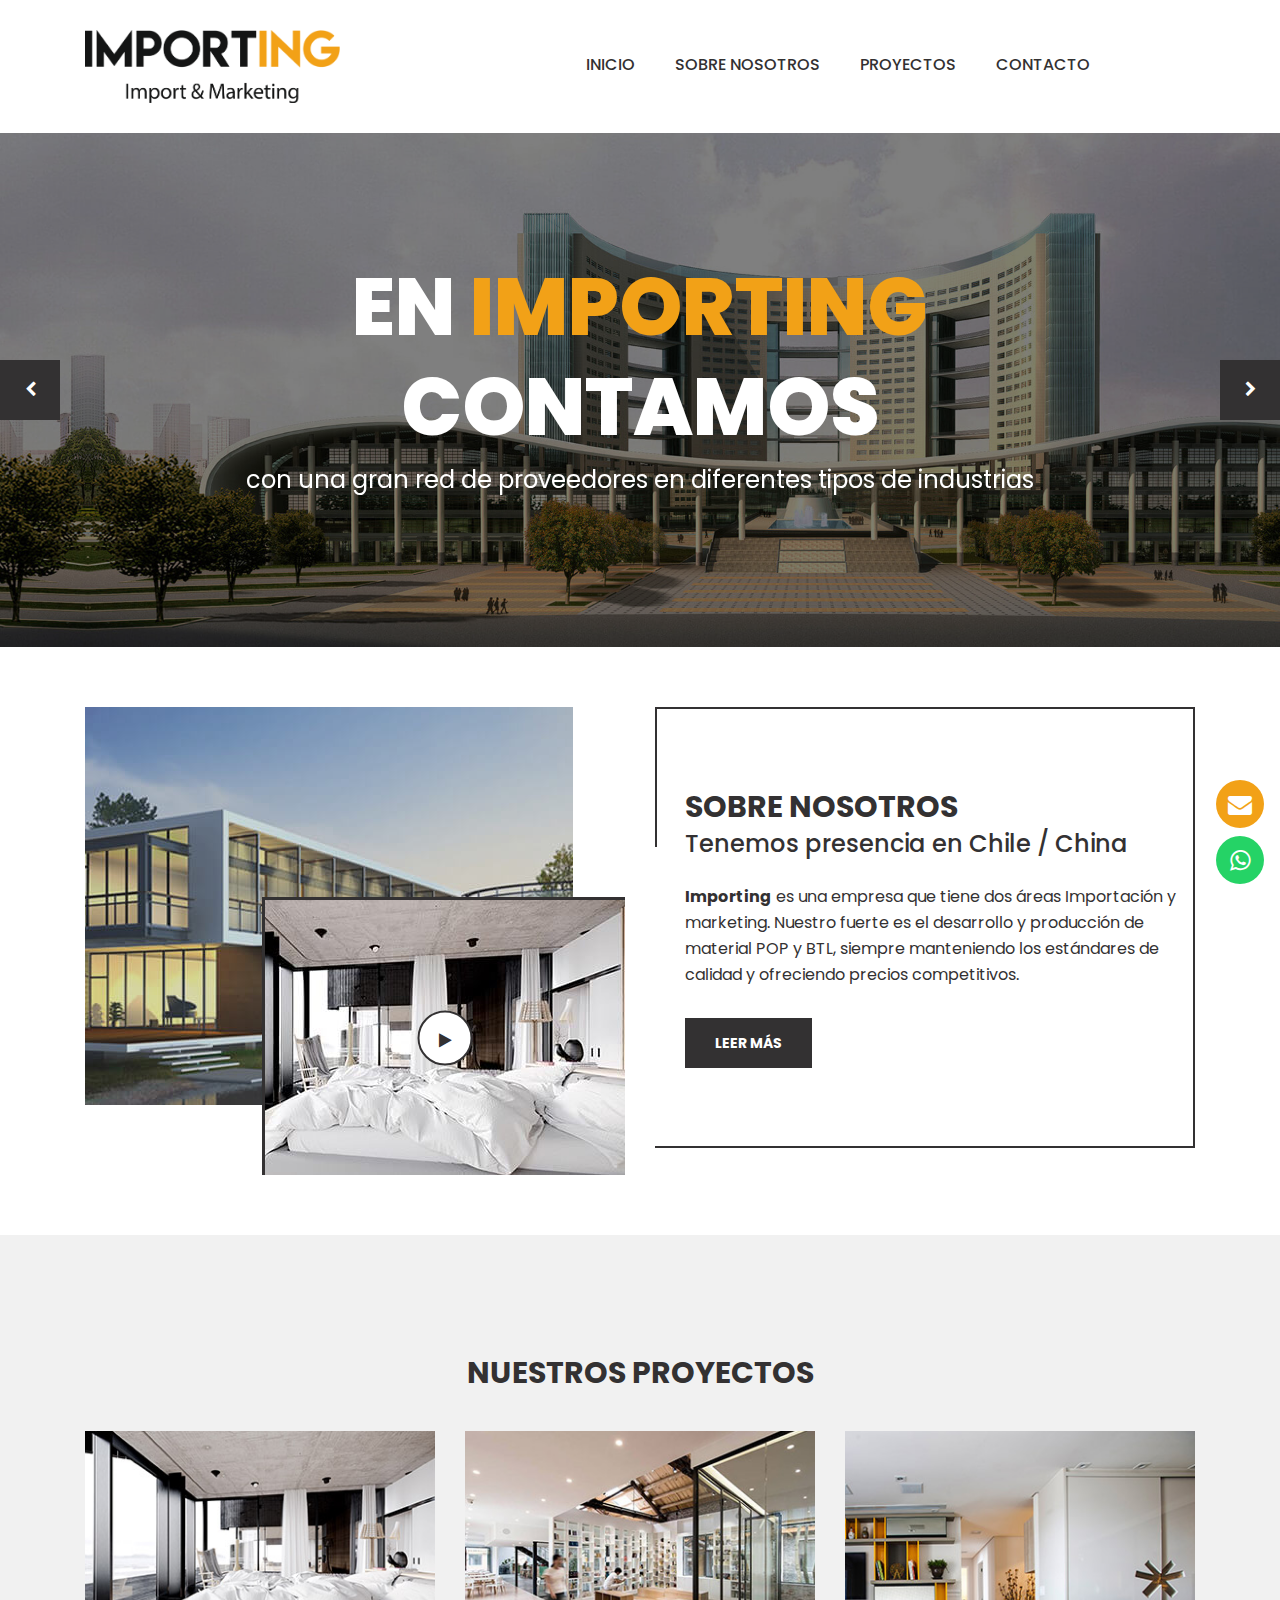
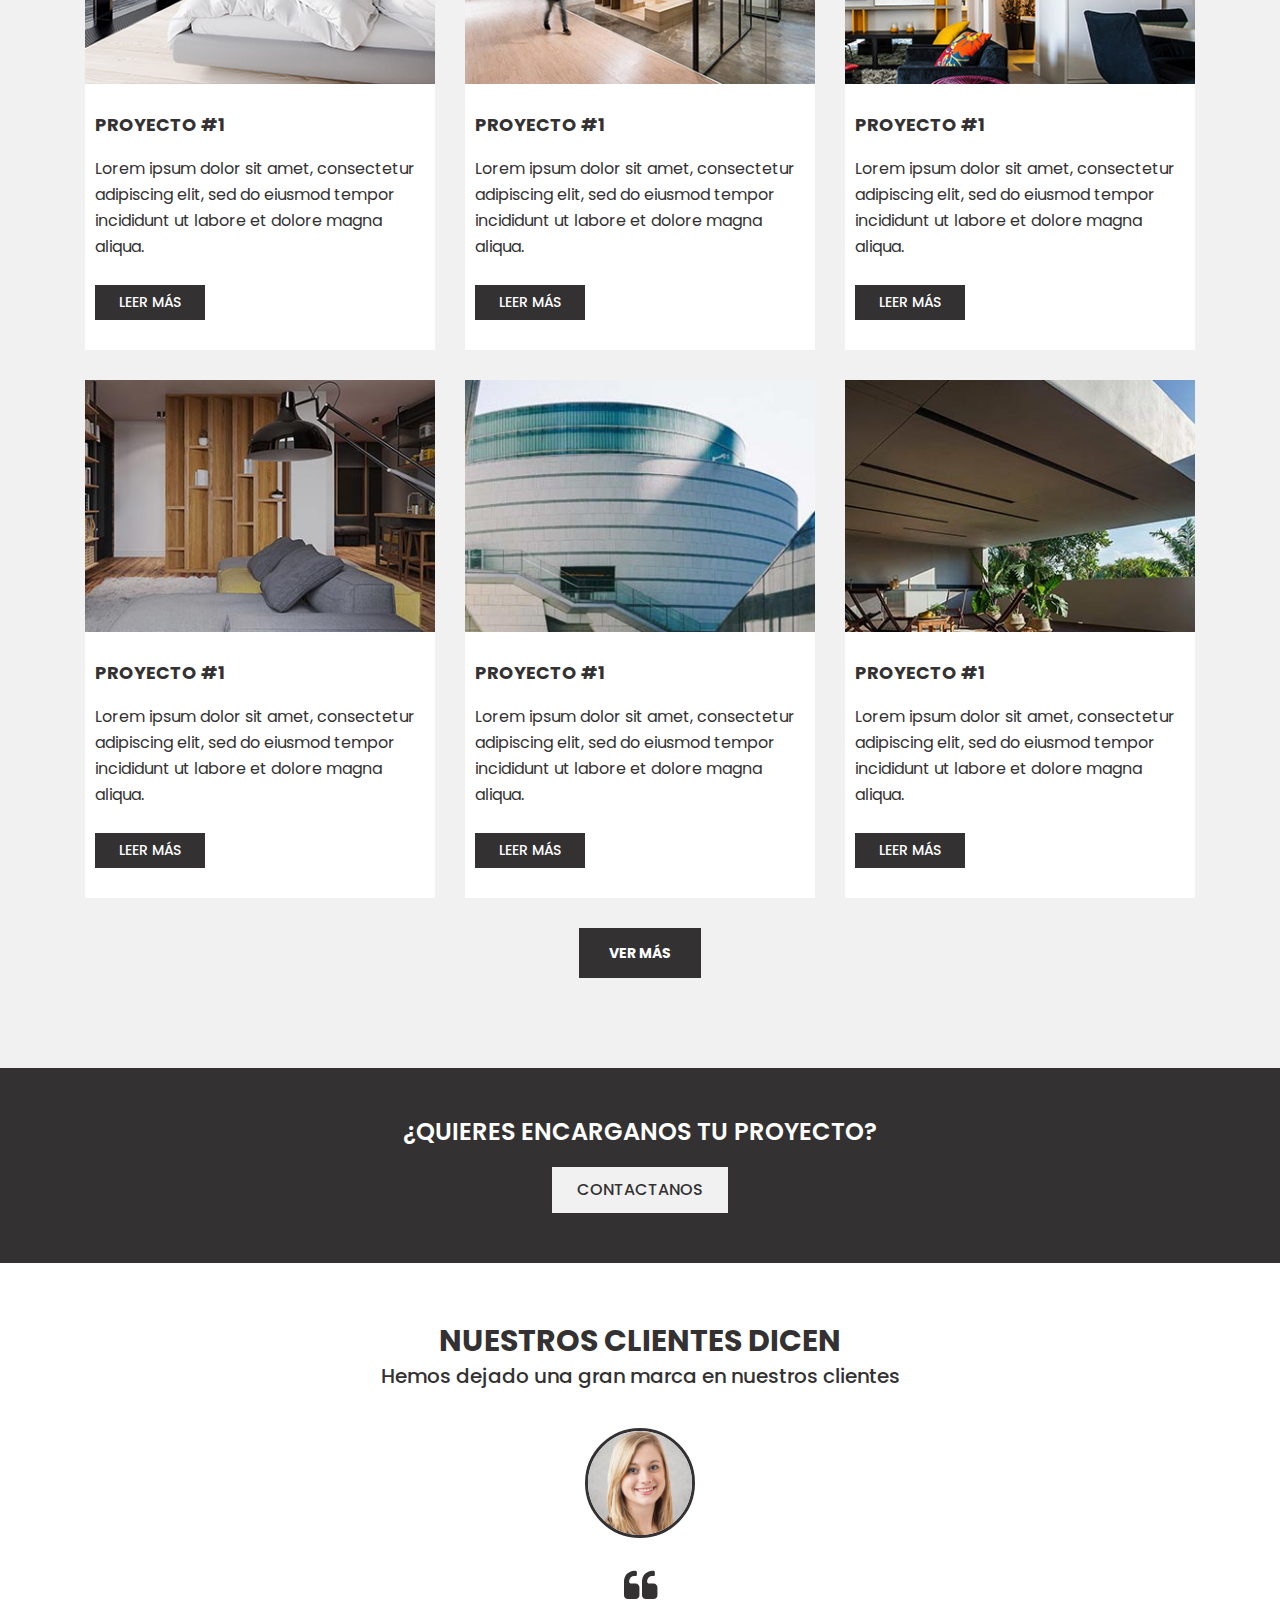
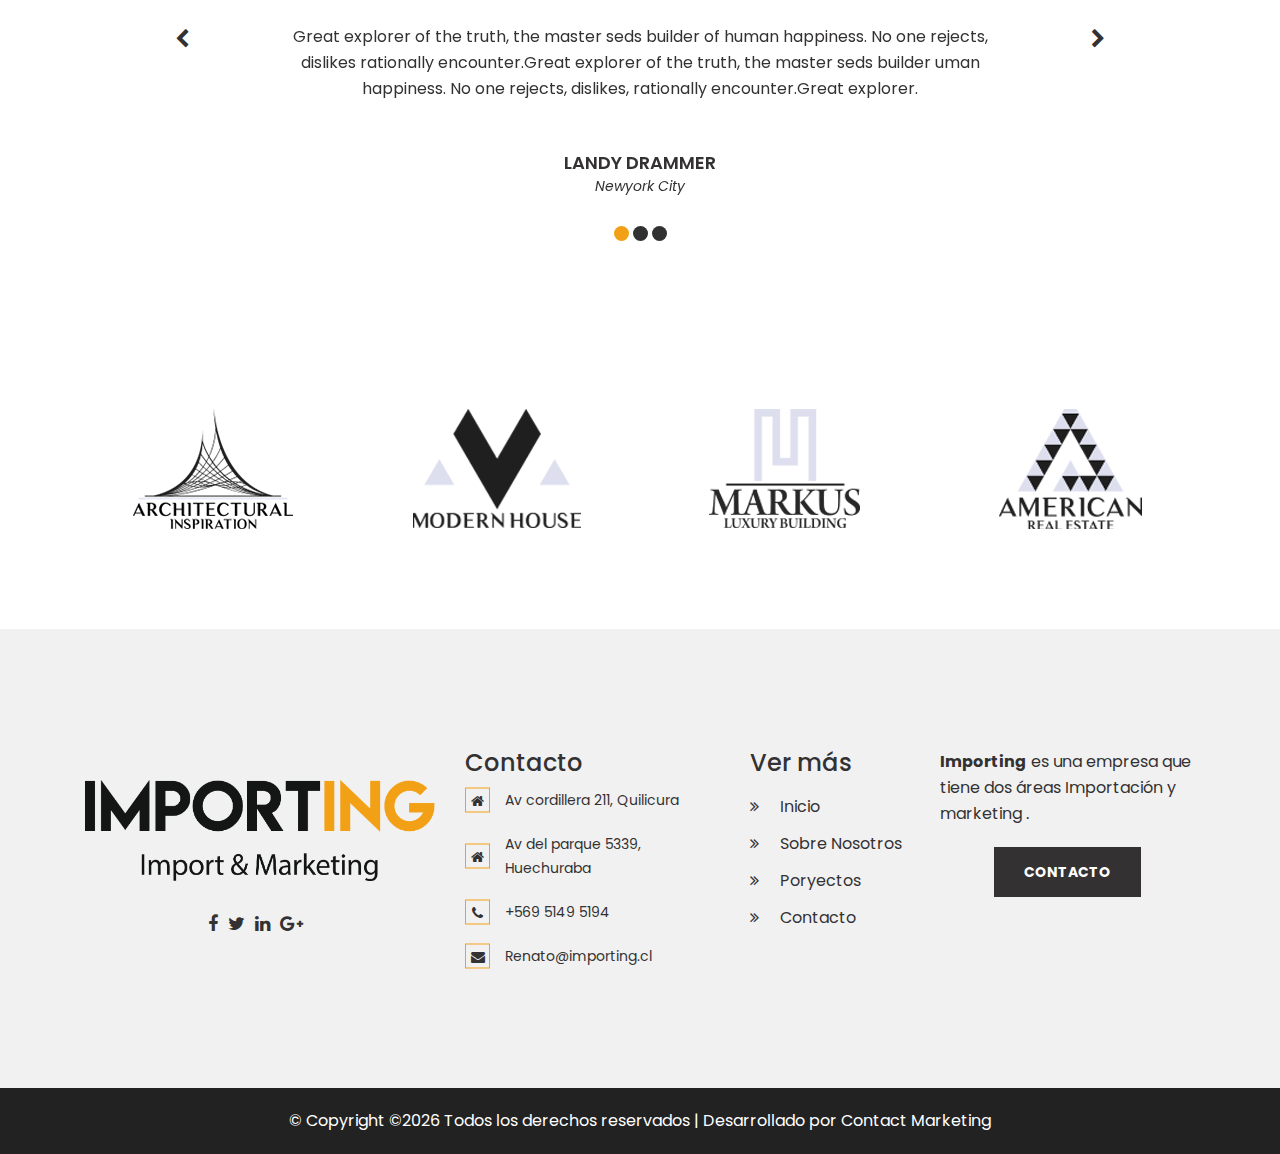
==== index.html @ 42ed7265 "home importing mockup" ====
<!doctype html>
<html class="no-js" lang="">

<head>
    <meta charset="utf-8">
    <meta http-equiv="x-ua-compatible" content="ie=edge">
    <title>Importing - Import & Marketing</title>
    <meta name="description" content="">
    <meta name="viewport" content="width=device-width, initial-scale=1">
    <link rel="shortcut icon" type="image/png" href="assets/images/logo.png">
    <!-- Place favicon.ico in the root directory -->
    <!-- all css here -->
    <!-- bootstrap v3.3.7 css -->
    <link rel="stylesheet" href="assets/css/bootstrap.min.css">
    <!-- animate css -->
    <link rel="stylesheet" href="assets/css/animate.css">
    <!-- owl.carousel.2.0.0-beta.2.4 css -->
    <link rel="stylesheet" href="assets/css/owl.carousel.css">
    <!-- font-awesome v4.6.3 css -->
    <link rel="stylesheet" href="assets/css/font-awesome.min.css">
    <!-- flaticon.css -->
    <link rel="stylesheet" href="assets/css/flaticon.css">
    <!-- magnific-popup.css -->
    <link rel="stylesheet" href="assets/css/magnific-popup.css">
    <!-- slicknav.min.css -->
    <link rel="stylesheet" href="assets/css/slicknav.min.css">
    <!-- slicknav.min.css -->
    <link rel="stylesheet" href="assets/css/slick.css">
    <!-- style css -->
    <link rel="stylesheet" href="assets/css/styles.css">
    <!-- responsive css -->
    <link rel="stylesheet" href="assets/css/responsive.css">
    <!-- modernizr css -->
    <script src="assets/js/vendor/modernizr-2.8.3.min.js"></script>
</head>

<body>
    <!--[if lt IE 8]>
            <p class="browserupgrade">You are using an <strong>outdated</strong> browser. Please <a href="http://browsehappy.com/">upgrade your browser</a> to improve your experience.</p>
        <![endif]-->
    <!-- header-area start -->
    <header class="header-area" id="sticky-header">
        <div class="container">
            <div class="row">
                <div class="col-lg-3 col-md-9 col-sm-8 col-6">
                    <div class="logo">
                        <a href="index.html"><img src="assets/images/logo.png" alt=""></a>
                    </div>
                </div>
                <div class="col-lg-8 d-none d-lg-block">
                    <div class="mainmenu">
                        <ul id="navigation">
                            <li><a href="#">Inicio</a></li>
                            <li><a href="sobre-nosotros.html">Sobre Nosotros</a></li>
                            <li><a href="proyectos.html">Proyectos</a></li>
                            <li><a href="contacto.html">Contacto</a></li>
                        </ul>
                    </div>
                </div>
                <div class="col-lg-1 col-md-2 col-sm-3 col-4">
                    <div class="search-wrapper">
                        <ul>
                            
                        </ul>
                    </div>
                </div>
                <div class="col-md-1 col-sm-1 col-2 d-lg-none d-sm-block">
                    <div class="responsive-menu-wrap floatright"></div>
                </div>
            </div>
        </div>
    </header>
    <!-- header-area end -->
    <!-- slider-area start -->
    <div class="slider-area slider-area2">
        <div class="slider-active2 next-prev-style">
            <div class="slider-items">
                <img src="assets/images/slider/3.jpg" alt="" class="slider">
                <div class="slider-content">
                    <div class="container">
                        <div class="row">
                            <div class="col-lg-10 offset-lg-1 col-12">
                                <div class="slider-text text-center">
                                    <div class="line"></div>
                                    <h2>
                                        <span class="d-block">
                                            En <span class="color">Importing </span>
                                        </span> contamos
                                    </h2>
                                    <p>con una gran red de proveedores en diferentes tipos de industrias </p>
                                </div>
                            </div>
                        </div>
                    </div>
                </div>
            </div>
            
            <div class="slider-items">
                <img src="assets/images/slider/3.jpg" alt="" class="slider">
                <div class="slider-content">
                    <div class="container">
                        <div class="row">
                            <div class="col-lg-10 offset-lg-1 col-12">
                                <div class="slider-text text-center">
                                    <div class="line"></div>
                                    <h2>
                                        <span class="d-block">
                                            
                                            Nos<span class="color"> enfocamos  </span>
                                        </span> en analizar 
                                    </h2>
                                    <p>A nuestro cliente, su competencia, su posicionamiento y la forma en la que comunica </p>
                                </div>
                            </div>
                        </div>
                    </div>
                </div>
            </div>

    
        </div>
    </div>
    <!-- slider-area end -->
    <!-- ablout-area start -->
    <div class="about-area about-area2 ptb-120">
        <div class="container">
            <div class="row">
                <div class="col-lg-6 col-12 d-none d-sm-block">
                    <div class="about-img2">
                        <img src="assets/images/about/2.jpg" alt="">
                        <div class="about-images">
                            <img src="assets/images/about/3.jpg" alt="">
                            <a class="video-popup" href="https://www.youtube.com/watch?v=FjGu7QyfueY"><i class="fa fa-play"></i></a>
                        </div>
                    </div>
                </div>
                <div class="col-lg-6 col-12">
                    <div class="about-wrap">
                        <h2>Sobre Nosotros</h2>
                        <h3>Tenemos presencia en Chile / China</h3>
                        <p> <strong>Importing</strong>  es una empresa que tiene dos áreas Importación y marketing. Nuestro fuerte es el desarrollo y producción de material POP y BTL, siempre manteniendo los estándares de calidad y ofreciendo precios competitivos.</p>
                        <a href="sobre-nosotros.html" class="readmore-btn">Leer Más</a>
                    </div>
                </div>
            </div>
        </div>
    </div>
    <!-- ablout-area end -->
    <!-- service-area start -->
    <div class="service-area bg-1">
        <div class="container">
            <div class="row">
                <div class="col-12">
                    <div class="section-title text-center">
                        <h2>Nuestros Proyectos</h2>
                        <h3></h3>
                    </div>
                </div>
            </div>
            <div class="row" style="    justify-content: center;            ">
                <div class="col-sm-6 col-12 col-lg-4">
                    <div class="service-wrap">
                        <div class="service-img">
                            <img src="assets/images/service/1.jpg" alt="">
                        </div>
                        <div class="service-content">
                            <h4>
                                Proyecto #1
                            </h4>
                            <p>Lorem ipsum dolor sit amet, consectetur adipiscing elit, sed do eiusmod tempor incididunt ut labore et dolore magna aliqua.</p>
                            <a href="single-proyecto.html">Leer Más</a>
                        </div>
                    </div>
                </div>
                <div class="col-sm-6 col-12 col-lg-4">
                    <div class="service-wrap">
                        <div class="service-img">
                            <img src="assets/images/service/2.jpg" alt="">
                        </div>
                        <div class="service-content">
                            <h4>
                                Proyecto #1
                            </h4>
                            <p>Lorem ipsum dolor sit amet, consectetur adipiscing elit, sed do eiusmod tempor incididunt ut labore et dolore magna aliqua.</p>
                            <a href="single-proyecto.html">Leer Más</a>
                        </div>
                    </div>
                </div>
                <div class="col-sm-6 col-12 col-lg-4">
                    <div class="service-wrap">
                        <div class="service-img">
                            <img src="assets/images/service/3.jpg" alt="">
                        </div>
                        <div class="service-content">
                            <h4>
                                Proyecto #1
                            </h4>
                            <p>Lorem ipsum dolor sit amet, consectetur adipiscing elit, sed do eiusmod tempor incididunt ut labore et dolore magna aliqua.</p>
                            <a href="single-proyecto.html">Leer Más</a>
                        </div>
                    </div>
                </div>
                <div class="col-sm-6 col-12 col-lg-4">
                    <div class="service-wrap">
                        <div class="service-img">
                            <img src="assets/images/service/4.jpg" alt="">
                        </div>
                        <div class="service-content">
                            <h4>
                                Proyecto #1
                            </h4>
                            <p>Lorem ipsum dolor sit amet, consectetur adipiscing elit, sed do eiusmod tempor incididunt ut labore et dolore magna aliqua.</p>
                            <a href="single-proyecto.html">Leer Más</a>
                        </div>
                    </div>
                </div>
                <div class="col-sm-6 col-12 col-lg-4">
                    <div class="service-wrap">
                        <div class="service-img">
                            <img src="assets/images/service/5.jpg" alt="">
                        </div>
                        <div class="service-content">
                            <h4>
                                Proyecto #1
                            </h4>
                            <p>Lorem ipsum dolor sit amet, consectetur adipiscing elit, sed do eiusmod tempor incididunt ut labore et dolore magna aliqua.</p>
                            <a href="single-proyecto.html">Leer Más</a>
                        </div>
                    </div>
                </div>
                <div class="col-sm-6 col-12 col-lg-4">
                    <div class="service-wrap">
                        <div class="service-img">
                            <img src="assets/images/service/6.jpg" alt="">
                        </div>
                        <div class="service-content">
                            <h4>
                                Proyecto #1
                            </h4>
                            <p>Lorem ipsum dolor sit amet, consectetur adipiscing elit, sed do eiusmod tempor incididunt ut labore et dolore magna aliqua.</p>
                            <a href="single-proyecto.html">Leer Más</a>
                        </div>
                    </div>
                </div>
                <div style="justify-content: center; display: flex;">
                    <a href="proyectos.html" class="readmore-btn">Ver Más</a>
                </div>

            </div>
        </div>
    </div>
    <!-- service-area end -->
    <!-- quote-area start -->
    <div class="quote-area">
        <div class="container">
            <div class="row">
                <div class="col-12">
                    <div class="quote-wrap text-center">
                        <h2>¿Quieres encarganos tu proyecto?</h2>
                        <a href="contacto.html">Contactanos</a>
                    </div>
                </div>
            </div>
        </div>
    </div>
    <!-- quote-area end -->
    <!-- .project-area start -->

  <!--   <div class="project-area">
        <div class="container">
            <div class="row">
                <div class="col-lg-4 col-12">
                    <div class="section-title">
                        <h2>Latest Projects</h2>
                    </div>
                </div>
                <div class="col-lg-8 col-12">
                    <div class="project-menu text-right">
                        <button class="active" data-filter="*">View All</button>
                        <button data-filter=".cat1">Residential</button>
                        <button data-filter=".cat2">Corporate</button>
                        <button data-filter=".cat3">Restaurent</button>
                        <button data-filter=".cat4">Industrial</button>
                    </div>
                </div>
            </div>
            <div class="row grid">
                <div class="col-lg-3 col-sm-6 col-12 project cat2 cat3">
                    <div class="project-wrap">
                        <img src="assets/images/project/project2/1.jpg" alt="">
                        <div class="project-content">
                            <a href="assets/images/project/project2/1.jpg" class="popup"><i class="fa fa-search"></i></a>
                            <h3>Architecture Building</h3>
                        </div>
                    </div>
                </div>
                <div class="col-lg-3 col-sm-6 col-12 project cat3 cat4">
                    <div class="project-wrap">
                        <img src="assets/images/project/project2/2.jpg" alt="">
                        <div class="project-content">
                            <a href="assets/images/project/project2/2.jpg" class="popup"><i class="fa fa-search"></i></a>
                            <h3>Architecture Building</h3>
                        </div>
                    </div>
                </div>
                <div class="col-lg-3 col-sm-6 col-12 project cat4 cat2">
                    <div class="project-wrap">
                        <img src="assets/images/project/project2/3.jpg" alt="">
                        <div class="project-content">
                            <a href="assets/images/project/project2/3.jpg" class="popup"><i class="fa fa-search"></i></a>
                            <h3>Architecture Building</h3>
                        </div>
                    </div>
                </div>
                <div class="col-lg-3 col-sm-6 col-12 project cat1 cat2 ">
                    <div class="project-wrap">
                        <img src="assets/images/project/project2/5.jpg" alt="">
                        <div class="project-content">
                            <a href="assets/images/project/project2/5.jpg" class="popup"><i class="fa fa-search"></i></a>
                            <h3>Architecture Building</h3>
                        </div>
                    </div>
                </div>
                <div class="col-lg-3 col-sm-6 col-12 project cat3 cat1">
                    <div class="project-wrap">
                        <img src="assets/images/project/project2/4.jpg" alt="">
                        <div class="project-content">
                            <a href="assets/images/project/project2/4.jpg" class="popup"><i class="fa fa-search"></i></a>
                            <h3>Architecture Building</h3>
                        </div>
                    </div>
                </div>
                <div class="col-lg-3 col-sm-6 col-12 project cat2 cat4">
                    <div class="project-wrap">
                        <img src="assets/images/project/project2/6.jpg" alt="">
                        <div class="project-content">
                            <a href="assets/images/project/project2/6.jpg" class="popup"><i class="fa fa-search"></i></a>
                            <h3>Architecture Building</h3>
                        </div>
                    </div>
                </div>
                <div class="col-lg-3 col-sm-6 col-12 project cat2 cat4">
                    <div class="project-wrap">
                        <img src="assets/images/project/project2/7.jpg" alt="">
                        <div class="project-content">
                            <a href="assets/images/project/project2/7.jpg" class="popup"><i class="fa fa-search"></i></a>
                            <h3>Architecture Building</h3>
                        </div>
                    </div>
                </div>
                <div class="col-lg-3 col-sm-6 col-12 project cat2 cat4">
                    <div class="project-wrap">
                        <img src="assets/images/project/project2/8.jpg" alt="">
                        <div class="project-content">
                            <a href="assets/images/project/project2/8.jpg" class="popup"><i class="fa fa-search"></i></a>
                            <h3>Architecture Building</h3>
                        </div>
                    </div>
                </div>
            </div>
        </div>
    </div> -->
   
    <!-- .project-area end -->
    <!-- interior-area start -->

   <!--  <div class="interior-area">
        <div class="interior-img">
            <img src="assets/images/bg/3.jpg" alt="">
        </div>
        <div class="interior">
            <div class="container">
                <div class="row">
                    <div class="col-md-6">
                        <div class="interior-wrap">
                            <span class="flaticon-house"></span>
                            <h2>Interior Design</h2>
                            <p>Mauris vitae purus finibus, efficitur dui tincidunt, suscipit urna. Aliquam non ligula vitae nunc pulvinar vulputate non ac velit. Proin eu sapien urna. Aliquam in lacinia mi, quis consequat ligula. Donec mattis.</p>
                        </div>
                    </div>
                </div>
            </div>
        </div>
    </div> -->
    
    <!-- interior-area end -->
    <!-- testmonial-area start -->
    <div class="testmonial-area testmonial-area2 ptb-120">
        <div class="container">
            <div class="row">
                <div class="col-12">
                    <div class="section-title text-center">
                        <h2>Nuestros Clientes dicen</h2>
                        <h3>Hemos dejado una gran marca en nuestros clientes</h3>
                    </div>
                </div>
            </div>
            <div class="row">
                <div class="col-lg-8 offset-lg-2 col-12">
                    <div class="test-active">
                        <div class="test-wrap2 text-center">
                            <div class="test-img2">
                                <img src="assets/images/test/1.png" alt="">
                            </div>
                            <i class="fa fa-quote-left"></i>
                            <p>Great explorer of the truth, the master seds builder of human happiness. No one rejects, dislikes rationally encounter.Great explorer of the truth, the master seds builder uman happiness. No one rejects, dislikes, rationally encounter.Great explorer.</p>
                            <h4>Landy Drammer</h4>
                            <span>Newyork City</span>
                        </div>
                        <div class="test-wrap2 text-center">
                            <div class="test-img2">
                                <img src="assets/images/test/2.png" alt="">
                            </div>
                            <i class="fa fa-quote-left"></i>
                            <p>Great explorer of the truth, the master seds builder of human happiness. No one rejects, dislikes rationally encounter.Great explorer of the truth, the master seds builder uman happiness. No one rejects, dislikes, rationally encounter.Great explorer.</p>
                            <h4>Alex Andarson</h4>
                            <span>Newyork</span>
                        </div>
                        <div class="test-wrap2 text-center">
                            <div class="test-img2">
                                <img src="assets/images/test/1.png" alt="">
                            </div>
                            <i class="fa fa-quote-left"></i>
                            <p>Great explorer of the truth, the master seds builder of human happiness. No one rejects, dislikes rationally encounter.Great explorer of the truth, the master seds builder uman happiness. No one rejects, dislikes, rationally encounter.Great explorer.</p>
                            <h4>Pol Biz</h4>
                            <span>USA</span>
                        </div>
                    </div>
                </div>
            </div>
        </div>
    </div>
    <!-- testmonial-area end -->
    <!-- blog-area start -->
 
    <!--    <div class="blog-area bg-1">
        <div class="container">
            <div class="row">
                <div class="col-12">
                    <div class="section-title text-center">
                        <h2>latest news</h2>
                        <h3>A wall for our project glory and a place to find more</h3>
                    </div>
                </div>
            </div>
            <div class="row">
                <div class="col-lg-4 col-sm-6 col-12">
                    <div class="blog-wrap2">
                        <img src="assets/images/blog/blog2/1.jpg" alt="">
                        <div class="blog-content2">
                            <span>January 01,2018</span>
                            <h4>
                                Proyecto #1
                            </h4>
                            <p>Since our meetings take place in ownyour home or office, we’ll work with you to help visualize a design solution that aligns</p>
                            <a class="readmore"  href="blog-details.html">Leer Más</a>
                        </div>
                    </div>
                </div>
                <div class="col-lg-4 col-sm-6 col-12">
                    <div class="blog-wrap2">
                        <img src="assets/images/blog/blog2/2.jpg" alt="">
                        <div class="blog-content2">
                            <span>April 05,2018</span>
                            <h4>
                                Proyecto #1
                            </h4>
                            <p>Since our meetings take place in ownyour home or office, we’ll work with you to help visualize a design solution that aligns</p>
                            <a class="readmore"  href="blog-details.html">Leer Más</a>
                        </div>
                    </div>
                </div>
                <div class="col-lg-4 col-sm-6 col-12">
                    <div class="blog-wrap2">
                        <img src="assets/images/blog/blog2/3.jpg" alt="">
                        <div class="blog-content2">
                            <span>March 20,2018</span>
                            <h4>
                                Proyecto #1
                            </h4>
                            <p>Since our meetings take place in ownyour home or office, we’ll work with you to help visualize a design solution that aligns</p>
                            <a class="readmore" href="blog-details.html">Leer Más</a>
                        </div>
                    </div>
                </div>
            </div>
        </div>
    </div> -->
    
    <!-- blog-area end -->
    <!-- .brand-area start -->
    <div class="brand-area brand-area2">
        <div class="container">
            <div class="row">
                <div class="col-sm-3 col-3">
                    <div class="brand-wrap text-center">
                        <img src="assets/images/brand/1.png" alt="">
                    </div>
                </div>
                <div class="col-sm-3 col-3">
                    <div class="brand-wrap text-center">
                        <img src="assets/images/brand/2.png" alt="">
                    </div>
                </div>
                <div class="col-sm-3 col-3">
                    <div class="brand-wrap text-center">
                        <img src="assets/images/brand/3.png" alt="">
                    </div>
                </div>
                <div class="col-sm-3 col-3">
                    <div class="brand-wrap text-center">
                        <img src="assets/images/brand/4.png" alt="">
                    </div>
                </div>
            </div>
        </div>
    </div>
    <!-- .brand-area end -->
    <!-- footer-area start -->
    <footer class="footer-area">
        <div class="btn-whatsapp">
            <a href="https://api.whatsapp.com/send?phone=+56951495194" target="_blank">
              <i class="fa fa-whatsapp" aria-hidden="true"></i>
            </a>
          </div>
          <div class="btn-email">
            <a href="mailto:Renato@importing.cl" target="_blank">
              <i class="fa fa-envelope" aria-hidden="true"></i>
            </a>
          </div>
        <div class="footer-top bg-1">
            <div class="container">
                <div class="row">
                    <div class="col-lg-4 col-sm-6 col-12" style="align-items: center; display: flex;">
                        <div class="footer-widget footer-logo">
                            <img src="assets/images/logo.png" alt="">
                            
                            <ul style="justify-content: center; display: flex;">
                                <li><a href="#"><i class="fa fa-facebook"></i></a></li>
                                <li><a href="#"><i class="fa fa-twitter"></i></a></li>
                                <li><a href="#"><i class="fa fa-linkedin"></i></a></li>
                                <li><a href="#"><i class="fa fa-google-plus"></i></a></li>
                            </ul>
                        </div>
                    </div>
                    <div class="col-lg-3 col-sm-6 col-12">
                        <div class="footer-widget footer-contact">
                            <h4>
                            Contacto
                            
                            </h4>
                            <ul>
                                <li><i class="fa fa-home"></i> Av cordillera 211, Quilicura </li>
                                <li><i class="fa fa-home"></i> Av del parque 5339, Huechuraba </li>

                                <li><i class="fa fa-phone"></i> +569 5149 5194</li>
                                <li><i class="fa fa-envelope"></i> Renato@importing.cl</li>
                            </ul>
                        </div>
                    </div>
                    <div class="col-lg-2 col-sm-6 col-12">
                        <div class="footer-widget footer-menu">
                            <h4>
                                Ver más
                            
                            </h4>
                            <ul>
                                <li><a href="#index.html">Inicio</a></li>
                                <li><a href="sobre-nosotros.html">Sobre Nosotros</a></li>
                                <li><a href="proyectos.html">Poryectos</a></li>
                                <li><a href="contacto.html">Contacto</a></li>
                            </ul>
                        </div>
                    </div>
                    <div class="col-lg-3 col-sm-6 col-12">
                        <div class="footer-widget newsletter">
                           
                            <p> <strong>Importing</strong>  es una empresa que tiene dos áreas Importación y marketing .</p>
                            <div style="justify-content: center; display: flex;">
                                <a href="contacto.html" class="readmore-btn">Contacto</a>
                            </div>
                        </div>
                    </div>
                </div>
            </div>
        </div>
        <div class="footer-bootem copyright">
            <div class="container">
                <div class="row">
                    <div class="col-12">
                        <p class="">&copy; <!-- Link back to Colorlib can't be removed. Template is licensed under CC BY 3.0. -->
                            Copyright &copy;<script>document.write(new Date().getFullYear());</script> Todos los derechos reservados | Desarrollado  por <a href="https://cmakerting.cl" target="_blank">Contact Marketing</a>
                            <!-- Link back to Colorlib can't be removed. Template is licensed under CC BY 3.0. --></p>
                    </div>
                </div>
            </div>
        </div>
    </footer>
    <!-- footer-area start -->
    <!-- jquery latest version -->
    <script src="assets/js/vendor/jquery-2.2.4.min.js"></script>
    <!-- popper.min.js -->
    <script src="assets/js/vendor/popper.min.js"></script>
    <!-- bootstrap js -->
    <script src="assets/js/bootstrap.min.js"></script>
    <!-- owl.carousel.2.0.0-beta.2.4 css -->
    <script src="assets/js/owl.carousel.min.js"></script>
    <!-- slick.min.js -->
    <script src="assets/js/slick.min.js"></script>
    <!-- plugins js -->
    <script src="assets/js/plugins.js"></script>
    <!-- main js -->
    <script src="assets/js/scripts.js"></script>
</body>

</html>
---- assets/css/flaticon.css ----
/*
  	Flaticon icon font: Flaticon
  	Creation date: 23/10/2017 08:34
  	*/

@font-face {
  font-family: "Flaticon";
  src: url("../fonts/Flaticon.eot");
  src: url("../fonts/Flaticon.eot?#iefix") format("embedded-opentype"),
       url("../fonts/Flaticon.woff") format("woff"),
       url("../fonts/Flaticon.ttf") format("truetype"),
       url("../fonts/Flaticon.svg#Flaticon") format("svg");
  font-weight: normal;
  font-style: normal;
}

@media screen and (-webkit-min-device-pixel-ratio:0) {
  @font-face {
    font-family: "Flaticon";
    src: url("./Flaticon.svg#Flaticon") format("svg");
  }
}

[class^="flaticon-"]:before, [class*=" flaticon-"]:before,
[class^="flaticon-"]:after, [class*=" flaticon-"]:after {
	font-family: Flaticon;
	font-size: 20px;
	font-style: normal;
	margin-left: 0px;
}

.flaticon-building-design-of-lines:before { content: "\f100"; }
.flaticon-home-1:before { content: "\f101"; }
.flaticon-house-4:before { content: "\f102"; }
.flaticon-home:before { content: "\f103"; }
.flaticon-insurance:before { content: "\f104"; }
.flaticon-house-3:before { content: "\f105"; }
.flaticon-house-2:before { content: "\f106"; }
.flaticon-house-1:before { content: "\f107"; }
.flaticon-cityscape-1:before { content: "\f108"; }
.flaticon-house:before { content: "\f109"; }
.flaticon-cityscape:before { content: "\f10a"; }
---- assets/css/styles.css ----
/*-----------------------------------------------------------------------------------

    Template Name:
    Template URI:
    Description: This is html5 template
    Author: Kaji Hasibur Rahman
    Author URI:
    Version: 1.0
-----------------------------------------------------------------------------------
    CSS INDEX
    ===================

    1. Theme Default CSS (body, link color, section etc)433
    2. header-area start
    3. slider-area start
    4. spacial-area start
    5. callto-action-area start
    6. about-area start
    7. project-area start
    8. team-area start
    9. testmonial-area start
    10. pricing-area start
    11. footer-area start
    12. home page two style here
    13. fanfact-area start
    14. blog-area start
    15. breadcumb-area start
    16. sidebar-area start
    17. blog-details-area start
    18. contact-area start
    19. 404-area start

-----------------------------------------------------------------------------------*/

/*========================================================================================================
                                        defolt-css here
 ========================================================================================================*/
@import url('https://fonts.googleapis.com/css?family=Poppins:400,400i,500,500i,600,700,800,900');
* {
    margin: 0;
    padding: 0;
    scroll-behavior: smooth;
}
body {
    font-family: 'Poppins', sans-serif;
    line-height: 26px;
    color: #333132;
    font-size: 16px;
}
.floatleft {
    float: left;
}
.floatright {
    float: right;
}
img {
    max-width: 100%;
    height: auto
}
.fix {
    overflow: hidden
}
p {
    margin: 0px;
}
h1,
h2,
h3,
h4,
h5,
h6 {
    margin-bottom: 10px;
    margin-top: 0px;
}
input:focus,
select:focus {
    outline: none;
}
input,
button {
    transition: all .3s;
    -webkit-transition: all .3s;
    -moz-transition: all .3s;
}
a {
    -webkit-transition: all 0.3s ease 0s;
    transition: all 0.3s ease 0s;
    -webkit-transition: all .3s;
    -moz-transition: all .3s;
    text-decoration: none;
    color: #333132;
}
a:hover {
    color: #f2a117;
}
a:active,
a:hover,
a:focus {
    outline: none;
    text-decoration: none;
}
button:focus {
    outline: none;
}
ul {
    list-style: outside none none;
    margin: 0;
    padding: 0;
}
:before,
:after {
    transition: all .3s;
    -webkit-transition: all .3s;
    -moz-transition: all .3s;
}
div {
    transition: all .3s;
    -webkit-transition: all .3s;
    -moz-transition: all .3s;
}
.black-opacity {
    position: relative;
    z-index: 9;
}
.black-opacity:before {
    position: absolute;
    left: 0;
    top: 0;
    width: 100%;
    height: 100%;
    background: #000;
    content: "";
    opacity: .7;
    -ms-filter: "progid:DXImageTransform.Microsoft.Alpha(Opacity=70)";
}
.bg-img-1 {
    background: url(../images/bg/1.jpg) no-repeat center center / cover
}
.bg-img-2 {
    background: url(../images/bg/2.jpg) no-repeat center center / cover
}
.bg-img-3 {
    background: url(../images/bg/3.jpg) no-repeat center center / cover
}
.bg-img-4 {
    background: url(../images/bg/4.jpg) no-repeat center center / cover
}
.bg-img-5 {
    background: url(../images/bg/5.jpg) no-repeat center center / cover
}
.bg-img-6 {
    background: url(../images/bg/6.jpg) no-repeat center center / cover
}
.pt-120 {
    padding-top: 60px;
}
.ptb-120 {
    padding: 60px 0;
}
.mb-40 {
    margin-bottom: 40px;
}
.bg-1 {
    background: #f1f1f1;
}
.bg-fff {
    background: #fff;
}
a#scrollUp {
    position: fixed;
    right: 10px;
    bottom: 20px;
    height: 45px;
    width: 45px;
    background: #222;
    text-align: center;
    line-height: 45px;
    color: #fff;
    font-size: 12px;
    border-radius: 5px;
}
a#scrollUp:hover {
    background: #f2a117;
}

/*--------header-area start---------*/
.logo {
    margin: 30px 0px;
}
.mainmenu {
    padding: 47px 0px;
}
.mainmenu ul,
.search-wrapper ul {
    display: -webkit-box;
    display: -ms-flexbox;
    display: flex;
    -webkit-box-pack: end;
        -ms-flex-pack: end;
            justify-content: flex-end;
}
.mainmenu ul li {
    margin-left: 20px;
    position: relative;
}
.mainmenu ul li:first-child {
    margin-left: 0px;
}
.mainmenu ul li a {
    display: block;
    text-transform: uppercase;
    padding: 5px 10px;
    font-weight: 500;
    color: #333132;
}
.mainmenu ul li.active>a,
.mainmenu ul li:hover>a {
    color: #f2a117;
}
.mainmenu ul li>ul {
    display: block;
    position: absolute;
    left: 0;
    top: 100%;
    width: 200px;
    background: #fff;
    padding: 20px;
    z-index: 999;
    visibility: hidden;
    opacity: 0;
    -ms-filter: "progid:DXImageTransform.Microsoft.Alpha(Opacity=0)";
    transition: all .3s;
    -webkit-transition: all .3s;
    -moz-transition: all .3s;
    box-shadow: 0px 2px 10px rgba(0, 0, 0, .1);
}
.mainmenu ul li:hover>ul {
    visibility: visible;
    opacity: 1;
    -ms-filter: "progid:DXImageTransform.Microsoft.Alpha(Opacity=100)";
}
.mainmenu ul li>ul li {
    margin-left: 0px;
    display: block;
}
.mainmenu ul li>ul li a {
    text-transform: capitalize;
}
.mainmenu ul li>ul li:hover a {
    background: transparent;
    color: #f2a117;
    padding-left: 20px;
}
.search-wrapper ul li {
    position: relative;
}
.search-wrapper ul li a {
    padding: 52px 0px;
    display: block;
}
.search-wrapper ul li>ul {
    position: absolute;
    right: 0;
    top: 120%;
    width: 300px;
    background: #fff;
    padding: 20px 10px;
    visibility: hidden;
    opacity: 0;
    -ms-filter: "progid:DXImageTransform.Microsoft.Alpha(Opacity=0)";
    transition: all .3s;
    -webkit-transition: all .3s;
    -moz-transition: all .3s;
    z-index: 999;
}
.search-wrapper ul li:hover>ul {
    opacity: 1;
    -ms-filter: "progid:DXImageTransform.Microsoft.Alpha(Opacity=100)";
    visibility: visible;
    top: 100%;
}
.search-wrapper ul li>ul li {
    display: block;
    padding: 0px;
}
.search-wrapper ul li>ul li form {
    position: relative;
}
.search-wrapper ul li>ul li input {
    width: 100%;
    height: 45px;
    border: 1px solid #e5e5e5;
    padding: 0px 45px 0px 15px;
}
.search-wrapper ul li>ul li button {
    position: absolute;
    right: 0;
    top: 0;
    width: 45px;
    height: 45px;
    background: #f2a117;
    color: #333132;
    border: none;
    cursor: pointer;
}
.search-wrapper ul li>ul li button:hover {
    background: #222;
    color: #fff;
}
/*--------header-area end---------*/

/*---------------------------- responsiv-area start --------------------------*/
.responsive-menu-wrap {
    position: relative;
}
.responsive-menu-wrap .slicknav_btn {
    background-color: transparent;
    border-radius: 0;
    display: block;
    float: right;
    margin: 0;
    padding: 0px 0px;
    text-decoration: none;
    text-shadow: none;
    vertical-align: middle;
}
.slicknav_menu .slicknav_icon {
    margin: 2px 8px;
}
.responsive-menu-wrap .slicknav_menu .slicknav_menutxt {
    display: none;
}
.responsive-menu-wrap .slicknav_menu {
    background: transparent none repeat scroll 0 0;
    font-size: 15px;
    padding: 57px 0;
    position: absolute;
    right: 0px;
    top: 0;
}
.responsive-menu-wrap .slicknav_menu .slicknav_icon-bar {
    border-radius: 0;
    box-shadow: none;
    -webkit-box-shadow: none;
    -moz-box-shadow: none;
    display: block;
    height: 2px;
    width: 25px;
    background: #333132;
}
.responsive-menu-wrap .slicknav_nav {
    background: #333132 none repeat scroll 0 0;
    border-radius: 0px;
    clear: both;
    color: #fff;
    font-size: 15px;
    margin: 0;
    padding: 5px 0;
    position: relative;
    top: 57px;
    width: 690px;
    z-index: 99;
    right: 0px;
    z-index: 999;
    position: relative;
}
.slicknav_nav a {
    color: #f1f1f1;
    text-decoration: none;
    text-transform: capitalize;
}
.slicknav_nav a i {
    display: none
}
.slicknav_nav a:hover {
    background: transparent none repeat scroll 0 0;
    border-radius: 0;
    text-shadow: 0px 3px 5px rgba(0, 0, 0, .5);
    color: #fff;
}
.responsive-menu-wrap .slicknav_nav .slicknav_row:hover {
    background: transparent;
}
.responsive-menu-wrap .slicknav_nav .slicknav_arrow {
    font-size: 10px;
    margin: 5px;
}
.sticky-menu {
    width: 100%;
    left: 0;
    top: 0px;
    position: fixed;
    z-index: 999;
    background: #fff;
    box-shadow: 0px 1px 2px rgba(0, 0, 0, .1);
    -webkit-transition: all 0.5s ease 0s;
    transition: all 0.5s ease 0s;
}
.sticky-menu .logo {
    margin: 15px 0px;
}
.sticky-menu .mainmenu {
    padding: 32px 0px;
}
.sticky-menu .search-wrapper ul li a {
    padding: 37px 0px;
}
.sticky-menu .responsive-menu-wrap .slicknav_menu {
    padding: 42px 0px;
}
.sticky-menu .responsive-menu-wrap .slicknav_nav {
    top: 42px;
}
/*-------- responsiv-area end ------------*/

/*--------slider-area start---------*/
.slider-items {
    position: relative;
}
.slider-items img {
    visibility: hidden;
}
.slider-items:before {
    position: absolute;
    left: 0;
    top: 0;
    width: 100%;
    height: 100%;
    background: #000;
    content: "";
    opacity: .5;
    -ms-filter: "progid:DXImageTransform.Microsoft.Alpha(Opacity=50)";
}
.slider-content {
    position: absolute;
    left: 0;
    top: 0;
    width: 100%;
    height: 100%;
    z-index: 9;
    display: -webkit-box;
    display: -ms-flexbox;
    display: flex;
    -webkit-box-orient: vertical;
    -webkit-box-direction: normal;
        -ms-flex-direction: column;
            flex-direction: column;
    -webkit-box-pack: center;
        -ms-flex-pack: center;
            justify-content: center;
}
.slider-content h2 {
    text-transform: uppercase;
    font-size: 80px;
    line-height: 100px;
    color: #fff;
    font-weight: 800;
}
.slider-content h2 span.color,
.slider-content p span {
    color: #f2a117;
}
.slider-content p {
    color: #fff;
    font-size: 24px;
    margin-bottom: 30px;
}
.slider-content a {
    font-size: 16px;
    color: #f2a117;
    font-weight: 500;
}
.slider-text {
    position: relative;
    padding-left: 50px;
}
.line {
    position: absolute;
    width: 610px;
    height: 410px;
    left: 0;
    top: -40px;
    z-index: -9;
}
.line:before,
.line:after,
.blog-wrap2:before,
.blog-wrap2:after {
    position: absolute;
    left: 0;
    top: 0;
    width: 0;
    height: 0;
    background: transparent;
    border: 2px solid transparent;
    content: "";
    z-index: -9;
}
.next-prev-style .owl-item.active .line:before,
.blog-wrap2:hover:before {
    -webkit-animation: animate 1s linear forwards;
            animation: animate 1s linear forwards;
}
@-webkit-keyframes animate {
    0% {
        width: 0;
        height: 0;
        border-top-color: #f2a117;
        border-right-color: transparent;
        border-bottom-color: transparent;
        border-left-color: transparent;
    }
    50% {
        width: 100%;
        height: 0;
        border-top-color: #f2a117;
        border-right-color: #f2a117;
        border-bottom-color: transparent;
        border-left-color: translate;
    }
    100% {
        width: 100%;
        height: 90%;
        border-top-color: #f2a117;
        border-right-color: #f2a117;
        border-bottom-color: transparent;
        border-left-color: translate;
    }
}
@keyframes animate {
    0% {
        width: 0;
        height: 0;
        border-top-color: #f2a117;
        border-right-color: transparent;
        border-bottom-color: transparent;
        border-left-color: transparent;
    }
    50% {
        width: 100%;
        height: 0;
        border-top-color: #f2a117;
        border-right-color: #f2a117;
        border-bottom-color: transparent;
        border-left-color: translate;
    }
    100% {
        width: 100%;
        height: 90%;
        border-top-color: #f2a117;
        border-right-color: #f2a117;
        border-bottom-color: transparent;
        border-left-color: translate;
    }
}
.next-prev-style .owl-item.active .line:after,
.blog-wrap2:hover:after {
    -webkit-animation: animate2 1s linear forwards;
            animation: animate2 1s linear forwards;
    -webkit-animation-delay: 1s;
            animation-delay: 1s;
}
@-webkit-keyframes animate2 {
    0% {
        width: 0;
        height: 0;
        border-top-color: translate;
        border-right-color: translate;
        border-bottom-color: translate;
        border-left-color: #f2a117;
    }
    50% {
        width: 0;
        height: 90%;
        border-top-color: translate;
        border-right-color: translate;
        border-bottom-color: #f2a117;
        border-left-color: #f2a117;
    }
    100% {
        width: 100%;
        height: 90%;
        border-top-color: translate;
        border-right-color: translate;
        border-bottom-color: #f2a117;
        border-left-color: #f2a117;
    }
}
@keyframes animate2 {
    0% {
        width: 0;
        height: 0;
        border-top-color: translate;
        border-right-color: translate;
        border-bottom-color: translate;
        border-left-color: #f2a117;
    }
    50% {
        width: 0;
        height: 90%;
        border-top-color: translate;
        border-right-color: translate;
        border-bottom-color: #f2a117;
        border-left-color: #f2a117;
    }
    100% {
        width: 100%;
        height: 90%;
        border-top-color: translate;
        border-right-color: translate;
        border-bottom-color: #f2a117;
        border-left-color: #f2a117;
    }
}
.next-prev-style .owl-nav div {
    position: absolute;
    left: 0;
    top: 50%;
    height: 60px;
    width: 60px;
    line-height: 60px;
    text-align: center;
    background: #333132;
    transform: translateY(-50%);
    -webkit-transform: translateY(-50%);
    -moz-transform: translateY(-50%);
    color: white;

}
.next-prev-style .owl-nav div:hover {
    background: #f2a117;
}
.next-prev-style .owl-nav div.owl-next {
    left: auto;
    right: 0;
}
/*--------slider-area end---------*/

/*--------about-area start---------*/
.about-wrap {
    position: relative;
    padding: 60px 0px 60px 30px;
    border-top: 2px solid #333132;
    border-left: 2px solid #333132;
}
.about-wrap:before {
    position: absolute;
    left: 0;
    bottom: 0;
    width: 100%;
    height: 2px;
    content: "";
    background: #333132;
}
.about-wrap:after {
    position: absolute;
    right: -100px;
    top: -2px;
    width: 100px;
    height: 60px;
    border-top: 2px solid #333132;
    border-right: 2px solid #333132;
    content: "";
}
.about-wrap h2 {
    font-size: 30px;
    font-weight: 700;
    text-transform: uppercase;
    margin-bottom: 5px;
}
.about-wrap h3 {
    font-weight: 500;
    font-size: 24px;
    margin-bottom: 25px;
}
.about-wrap p {
    margin-bottom: 30px;
}
.about-content {
    background: #fff;
    box-shadow: 0px 2px 10px rgba(0, 0, 0, .2);
    padding: 30px 0px;
    text-align: center;
}
.about-content h4 {
    font-size: 24px;
    font-weight: 400;
    margin-bottom: 5px;
}
.about-content p {
    font-size: 13px;
    margin-bottom: 0px;
    line-height: 20px;
}
.about-img {
    position: relative;
    margin-top: 100px;
}
.about-img:before {
    position: absolute;
    left: -15px;
    bottom: -15px;
    height: 95%;
    width: 98%;
    background: #333132;
    content: "";
    z-index: -9;
}
/*--------about-area end---------*/

/*--------servic-area start---------*/
.section-title {
    margin-bottom: 40px;
}
.section-title h2 {
    font-size: 30px;
    font-weight: 700;
    text-transform: uppercase;
    margin-bottom: 5px;
}
.section-title h3 {
    font-weight: 500;
    font-size: 20px;
    margin-bottom: 0px;
}
.spacial-img {
    position: relative;
}
.spacial-wrap {
    padding: 60px 0px 30px;
}
.spacial-item {
    box-shadow: 0px 2px 10px rgba(0, 0, 0, .2);
    text-align: center;
    padding: 49px 0px;
    margin-bottom: 30px;
}
.spacial-item:hover {
    background: #f2a117;
}
.spacial-item span {
    display: block;
    margin-bottom: 10px;
}
.spacial-item span:before {
    font-size: 35px;
}
.spacial-item h4 {
    text-transform: uppercase;
    font-size: 16px;
    font-weight: 400;
    margin-bottom: 0px;
}
/*--------servic-area end---------*/

/*--------project-area start---------*/
.project-area {
    padding: 120px 0px 90px;
}
.project-menu button {
    border: 1px solid #f2a117;
    padding: 7px 20px;
    background: transparent;
    text-transform: uppercase;
    font-size: 14px;
    cursor: pointer;
}
.project-menu button.active {
    background: #f2a117;
}
.project-wrap {
    position: relative;
    margin-bottom: 30px;
}
.project-wrap img {
    width: 100%;
}
.project-wrap:before {
    position: absolute;
    left: 0;
    top: 0;
    width: 100%;
    height: 100%;
    background: #f2a117;
    opacity: .55;
    -ms-filter: "progid:DXImageTransform.Microsoft.Alpha(Opacity=55)";
    content: "";
    transition: all .3s;
    -webkit-transition: all .3s;
    -moz-transition: all .3s;
    -webkit-transform: scaleY(0);
    transform: scaleY(0);
    -webkit-transform-origin: 0 0;
    transform-origin: 0 0;
    -webkit-transition-property: transform;
    -webkit-transition-property: -webkit-transform;
    transition-property: -webkit-transform;
    transition-property: transform;
    transition-property: transform, -webkit-transform;
    -webkit-transition-duration: 0.5s;
    transition-duration: 0.5s;
    -webkit-transition-timing-function: ease-out;
    transition-timing-function: ease-out;
}
.project-wrap:hover:before {
    -webkit-transform: scaleY(1);
    transform: scaleY(1);
    -webkit-transition-timing-function: cubic-bezier(0.52, 1.64, 0.37, 0.66);
    transition-timing-function: cubic-bezier(0.52, 1.64, 0.37, 0.66);
}
.project-content {
    position: absolute;
    left: 0;
    top: 0;
    width: 100%;
    height: 100%;
    display: -webkit-box;
    display: -ms-flexbox;
    display: flex;
    visibility: hidden;
    -webkit-box-orient: vertical;
    -webkit-box-direction: normal;
        -ms-flex-direction: column;
            flex-direction: column;
    -webkit-box-pack: center;
        -ms-flex-pack: center;
            justify-content: center;
    text-align: center;
    transition: all .3s;
    -webkit-transition: all .3s;
    -moz-transition: all .3s;
    -webkit-transform: scaleY(0);
    transform: scaleY(0);
    -webkit-transform-origin: bottom;
    transform-origin: bottom;
    -webkit-transition-property: transform;
    -webkit-transition-property: -webkit-transform;
    transition-property: -webkit-transform;
    transition-property: transform;
    transition-property: transform, -webkit-transform;
    -webkit-transition-duration: 0.5s;
    transition-duration: 0.5s;
    -webkit-transition-timing-function: ease-out;
    transition-timing-function: ease-out;
}
.project-wrap:hover .project-content {
    -webkit-transform: scaleY(1);
    transform: scaleY(1);
    visibility: visible;
    -webkit-transition-timing-function: cubic-bezier(0.52, 1.64, 0.37, 0.66);
    transition-timing-function: cubic-bezier(0.52, 1.64, 0.37, 0.66);
}
.project-content a {
    font-size: 30px;
    display: inline-block;
    margin-bottom: 15px;
}
.project-content a:hover {
    color: #fff;
}
.project-content h3 {
    font-size: 18px;
    text-transform: capitalize;
    margin-bottom: 0px;
}
/*--------project-area end---------*/

/*--------service-area start---------*/
.service-area {
    padding: 120px 0px 90px;
}
.service-wrap {
    margin-bottom: 30px;
}
.service-img {
    position: relative;
    overflow: hidden;
}
.service-img img {
    width: 100%;
    -webkit-transform: scale(1);
    transform: scale(1);
    -webkit-transition: all .3s;
    transition: all .3s;
}
.service-wrap:hover .service-img img {
    -webkit-transform: scale(1.1);
    transform: scale(1.1);
}
.service-img:before {
    position: absolute;
    left: 0;
    top: 0;
    width: 100%;
    height: 100%;
    background: rgba(0, 0, 0, .5);
    content: "";
    border: 25px solid rgba(0, 0, 0, .2);
    opacity: 0;
    -ms-filter: "progid:DXImageTransform.Microsoft.Alpha(Opacity=0)";
    z-index: 9;
}
.service-wrap:hover .service-img:before {
    opacity: 1;
    -ms-filter: "progid:DXImageTransform.Microsoft.Alpha(Opacity=100)";
}
.service-content {
    padding: 30px 10px;
    background: #fff;
}
.service-content h4 {
    margin-bottom: 20px;
    text-transform: uppercase;
    font-weight: 700;
    font-size: 18px;
}
.service-content p {
    margin-bottom: 25px;
}
.service-content a {
    height: 35px;
    width: 110px;
    font-size: 14px;
    text-transform: uppercase;
    font-weight: 500;
    text-align: center;
    display: inline-block;
    background: #333132;
    line-height: 35px;
    color: #fff;

}
.service-content a:hover {
    background: #f2a117;
    color: #333132;

}
/*--------service-area end---------*/

/*--------fanfact-area start---------*/
.fanfact-area {
    padding: 80px 0px;
}
.funfact-wrap {
    text-align: center;
}
.funfact-wrap h2 {
    color: #f2a117;
    font-size: 72px;
    margin: 0px auto 20px;
    line-height: 51px;
    font-weight: 300;
    width: 100px;
}
.funfact-wrap p {
    text-transform: uppercase;
    font-size: 30px;
    color: #fff;
}
/*--------fanfact-area end---------*/

/*--------team-area start---------*/
.team-area {
    padding: 120px 0px 90px;
}
.team-wrap {
    margin-bottom: 30px;
    position: relative;
    overflow: hidden;
    z-index: 9;
}
.team-wrap:before {
    position: absolute;
    left: 0;
    top: 0;
    width: 100%;
    height: 100%;
    background: #f2a117;
    content: "";
    opacity: 0;
    -ms-filter: "progid:DXImageTransform.Microsoft.Alpha(Opacity=0)";
}
.team-wrap:hover:before {
    opacity: .75;
    -ms-filter: "progid:DXImageTransform.Microsoft.Alpha(Opacity=75)";
}
.team-content {
    position: absolute;
    left: 0;
    bottom: -108px;
    width: 100%;
    background: #fff;
    padding: 20px 0px 50px;
    text-align: center;
}
.team-wrap:hover .team-content {
    bottom: 0px;
    background: transparent;
}
.team-content h4 {
    font-weight: 700;
    font-size: 24px;
    text-transform: uppercase;
    margin-bottom: 0px;
}
.team-content p {
    margin-bottom: 20px;
}
.team-content ul li {
    display: inline-block;
    margin: 0px 2px;
}
.team-content ul li a {
    display: block;
    height: 35px;
    width: 35px;
    background: #fff;
    text-align: center;
    line-height: 35px;
    border-radius: 50%;
    font-size: 16px;
}
.team-content ul li:hover a {
    background: #323131;
    color: #fff;
}
/*--------team-area end---------*/

/*--------testmonial-area start---------*/
.section-title2 h2,
.section-title2 h3 {
    color: #fff;
}
.test-wrap {
    padding: 60px 0px 0px;
    outline: none;
}
.test-wrap i {
    color: #f2a117;
    font-size: 36px;
    margin-bottom: 25px;
    margin-left: 1px;
}
.test-wrap p {
    color: #fff;
    margin-bottom: 35px;
}
.test-wrap h4 {
    font-size: 18px;
    font-weight: 500;
    margin-bottom: 0px;
    color: #fff;
}
.test-wrap span {
    display: block;
    font-size: 14px;
    color: #f2a117;
}
.test-img-active {
    padding: 60px 30px 0px 0px;
    position: relative;
    z-index: 9;
}
.test-img-active:before {
    position: absolute;
    right: 0;
    top: 0;
    width: 85%;
    height: 95%;
    border: 3px solid #f2a117;
    content: "";
    z-index: -9;
}
.test-img {
    position: relative;
    padding-left: 30px;
    outline: none;
}
.test-img img {
    width: 100%;
}
.test-img ul {
    position: absolute;
    left: 30px;
    bottom: 0;
    width: 100%;
    padding: 15px 0;
    text-align: center;
    background: rgba(0, 0, 0, .7);
}
.test-img ul li {
    display: inline-block;
    font-size: 18px;
    font-weight: 500;
    color: #fff;
}
.test-img ul li i {
    font-size: 14px;
    color: #fcb837;
}
.test-images {
    height: 110px;
    width: 110px;
    border-radius: 50%;
    border: 3px solid #f2a117;
    left: 0px;
    bottom: 80px;
    position: absolute;
    overflow: hidden;
}
ul.slick-dots {
    position: absolute;
    bottom: -50px;
}
.slick-dots li {
    display: inline-block;
    margin-right: 5px;
}
.slick-dots li button {
    height: 15px;
    width: 15px;
    font-size: 0px;
    border-radius: 50%;
    background: #bcb8b8;
    cursor: pointer;
    border: none;
}
.slick-dots li.slick-active button {
    background: #f2a117;
}
/*--------testmonial-area end---------*/

/*--------blog-area start---------*/
.blog-area {
    padding: 120px 0px 90px;
}
.blog-wrap {
    margin-bottom: 30px;
}
.blog-img {
    position: relative;
    margin-bottom: 20px;
    overflow: hidden;
}
.blog-img img {
    width: 100%;
    transform: scale(1.1);
    -webkit-transform: scale(1.1);
    -moz-transform: scale(1.1);
    transition: all .3s;
    -webkit-transition: all .3s;
    -moz-transition: all .3s;
}
.blog-wrap:hover .blog-img img {
    transform: scale(1);
    -webkit-transform: scale(1);
    -moz-transform: scale(1);
}
.blog-img:before {
    position: absolute;
    left: 0;
    top: 0;
    width: 100%;
    height: 100%;
    background: rgba(0, 0, 0, .5);
    border: 30px solid rgba(0, 0, 0, .3);
    content: "";
    z-index: 9;
    opacity: 0;
    -ms-filter: "progid:DXImageTransform.Microsoft.Alpha(Opacity=0)";
}
.blog-wrap:hover .blog-img:before {
    opacity: 1;
    -ms-filter: "progid:DXImageTransform.Microsoft.Alpha(Opacity=100)";
}
.blog-content ul li {
    display: inline-block;
    font-size: 12px;
    text-transform: uppercase;
}
.blog-content h4 {
    text-transform: uppercase;
    line-height: 28px;
    font-size: 18px;
    font-weight: 700;
    border-bottom: 1px solid #f2a117;
    padding-bottom: 10px;
    margin: 10px 0px 20px;
}
.blog-content p {
    color: #333132;
}
/*--------blog-area end---------*/

/*--------brand-area start---------*/
.brand-area {
    padding: 100px 0px;
}
/*--------brand-area end---------*/
#googleMap {
    width: 100%;
    height: 450px;
    background: #f2a117;
}
/*--------footer-area start---------*/
.footer-top {
    padding: 120px 0px 90px;
}
.footer-widget {
    margin-bottom: 30px;
}
.footer-logo img {
    margin-bottom: 30px;
}
.footer-logo p {
    margin-bottom: 20px;
}
.footer-logo h4 {
    font-size: 16px;
    text-transform: uppercase;
    margin-bottom: 5px;
}
.footer-logo span {
    display: block;
    margin-bottom: 20px;
}
.footer-logo ul li {
    display: inline-block;
    margin-right: 10px;
    font-size: 18px;
}
.footer-widget h4.widget-title {
    font-size: 18px;
    text-transform: uppercase;
    padding-left: 30px;
    margin: 30px 0px 50px;
    font-weight: 600;
    position: relative;
}
.footer-widget h4.widget-title:before {
    position: absolute;
    left: 0;
    top: 5px;
    width: 5px;
    height: 12px;
    background: #f2a117;
    content: "";
}
.footer-contact ul li {
    margin-bottom: 20px;
    position: relative;
    padding-left: 40px;
    line-height: 24px;
    font-size: 14px;
}
.footer-contact ul li i {
    height: 25px;
    width: 25px;
    font-size: 14px;
    border: 1px solid #f2a117;
    text-align: center;
    line-height: 24px;
    position: absolute;
    left: 0;
    top: 50%;
    transform: translateY(-50%);
    -webkit-transform: translateY(-50%);
    -moz-transform: translateY(-50%);
}
.footer-contact ul li:last-child {
    margin-bottom: 0px;
}
.footer-menu ul li {
    line-height: 37px;
    padding-left: 30px;
    position: relative;
}
.footer-menu ul li:before {
    position: absolute;
    left: 0;
    top: 0;
    content: "\f101";
    font-family: fontawesome;
}
.footer-menu ul li:hover:before {
    left: 5px;
    color: #f2a117;
}
.newsletter p {
    margin-bottom: 20px;
}
.newsletter input {
    width: 100%;
    height: 40px;
    border: 1px solid #e5e5e5;
    padding-left: 15px;
    background: transparent;
    margin-bottom: 10px;
}
.newsletter button {
    width: 115px;
    height: 40px;
    line-height: 40px;
    text-align: center;
    text-transform: uppercase;
    font-size: 14px;
    border: none;
    background: #f2a117;
    cursor: pointer;
    border-radius: 3px;
}
.newsletter button:hover {
    background: #323131;
    color: #fff;
}
.footer-bootem {
    padding: 20px 0px;
    background: #f2a117;
    text-align: center;
}
/*--------footer-area end---------*/

/*=======================================
        home two style here
=======================================*/
.slider-area2 .slider-text {
    padding-left: 0;
}
.slider-area2 .line {
    height: 360px;
    left: 160px;
}
/*about*/
.about-area2 .about-wrap:after {
    left: 0;
    width: 0;
    height: 140px;
}
a.readmore-btn {
    display: inline-block;
    padding: 12px 30px;
    text-transform: uppercase;
    font-size: 14px;
    background: #333132;
    font-weight: 700;
    color: #fff;

}
a.readmore-btn:hover {
    background: #f2a117;
    color: #fff;
}
.about-area2 .about-wrap {
    padding: 80px 0px 80px 30px;
    border-top: 2px solid #333132;
    border-left: none;
    border-right: 2px solid #333132;
}
.about-area2 .about-img2 {
    position: relative;
    padding-bottom: 70px;
}
.about-area2 .about-images {
    position: absolute;
    right: 0;
    bottom: 0;
    border-left: 3px solid #333132;
    border-top: 3px solid #333132;
}
.about-area2 .about-images a {
    position: absolute;
    height: 55px;
    width: 55px;
    background: #fff;
    line-height: 55px;
    text-align: center;
    display: block;
    left: 50%;
    border: 2px solid #333132;
    top: 50%;
    border-radius: 50%;
    -webkit-transform: translate(-50%, -50%);
            transform: translate(-50%, -50%);
}
/*about*/

/*---------quote-area start---------*/
.quote-area {
    padding: 50px 0px;
    background: #333132;
}
.quote-wrap h2 {
    font-size: 24px;
    margin-bottom: 20px;
    text-transform: uppercase;
    font-weight: 600;
    color: #fff;

}
.quote-wrap a {
    display: inline-block;
    padding: 10px 25px;
    background: #f1f1f1;
    color: #333132;
    text-transform: uppercase;
    font-weight: 500;
}
.quote-wrap a:hover {
    background: #f2a117;
    color: #222;
}
/*---------quote-area end---------*/

/*---------interior-area start---------*/
.interior-area {
    background: #f2a117;
    position: relative;
    padding: 130px 0px;
    overflow: hidden;
}
.interior-img {
    position: absolute;
    right: 0;
    width: 50%;
    top: 0;
    height: 100%;
    background: url(../images/bg/3.jpg) no-repeat center center / cover;
}
.interior-img img {
    visibility: hidden;
}
.interior-wrap {
    padding-right: 30px;
}
.interior-wrap span {
    display: block;
    margin-bottom: 15px;
}
.interior-wrap span:before {
    font-size: 60px;
}
.interior-wrap h2 {
    text-transform: uppercase;
    font-size: 30px;
    font-weight: 700;
    margin-bottom: 15px;
}
/*---------interior-area end---------*/
.brand-area2 {
    background: #fff;
}
/*------testimonial------*/
.test-img2 {
    width: 110px;
    height: 110px;
    border-radius: 50%;
    border: 3px solid #333132;
    margin: 0px auto 30px;
    overflow: hidden;
}
.test-wrap2 i {
    font-size: 36px;
    color: #333132;
    margin-bottom: 20px;
    display: block;
}
.test-wrap2 p {
    margin-bottom: 50px;
}
.test-wrap2 h4 {
    font-size: 18px;
    font-weight: 600;
    text-transform: uppercase;
    margin-bottom: 0px;
}
.test-wrap2 span {
    display: block;
    font-style: italic;
    font-size: 14px;
}
.test-active {
    padding-bottom: 50px;
}
.test-active .owl-nav div {
    position: absolute;
    left: -100px;
    top: 50%;
    transform: translateY(-50%);
    -webkit-transform: translateY(-50%);
    -moz-transform: translateY(-50%);
    font-size: 20px;
}
.test-active .owl-nav div:hover {
    color: #f2a117;
}
.test-active .owl-nav div.owl-next {
    left: auto;
    right: -100px;
}
.test-active .owl-dots {
    position: absolute;
    left: 0;
    bottom: 0;
    right: 0;
    text-align: center;
}
.test-active .owl-dot {
    display: inline-block;
    margin: 0px 2px;
    height: 15px;
    width: 15px;
    background: #323131;
    border-radius: 50%;
}
.test-active .owl-dot.active {
    background: #f2a117;
}
/*------testimonial------*/

/*-------blog-------*/
.blog-wrap2 {
    position: relative;
    margin-bottom: 30px;
    z-index: 9;
}
.blog-content2 {
    position: absolute;
    left: 0;
    top: 0px;
    width: 100%;
    height: 100%;
    display: -webkit-box;
    display: -ms-flexbox;
    display: flex;
    -webkit-box-orient: vertical;
    -webkit-box-direction: normal;
        -ms-flex-direction: column;
            flex-direction: column;
    -webkit-box-pack: center;
        -ms-flex-pack: center;
            justify-content: center;
    padding: 0px 20px;
    background: rgba(0, 0, 0, .95);
    visibility: hidden;
    opacity: 0;
    -ms-filter: "progid:DXImageTransform.Microsoft.Alpha(Opacity=0)";
}
.blog-wrap2:hover .blog-content2 {
    visibility: visible;
    opacity: 1;
    -ms-filter: "progid:DXImageTransform.Microsoft.Alpha(Opacity=100)";
}
.blog-content2 span {
    display: block;
    color: #777;
    margin-bottom: 5px;
    font-style: italic;
    margin-top: -30px;
    transition: all .3s;
    -webkit-transition: all .3s;
    -moz-transition: all .3s;
}
.blog-wrap2:hover .blog-content2 span {
    margin-top: 0px;
}
.blog-content2 h4 {
    text-transform: uppercase;
    font-size: 18px;
    font-weight: 600;
    line-height: 28px;
    margin-bottom: 15px;
    margin-left: 20px;
    transition: all .3s;
    -webkit-transition: all .3s;
    -moz-transition: all .3s;
}
.blog-wrap2:hover .blog-content2 h4 {
    margin-left: 0px;
}
.blog-content2 h4 a {
    color: #fff;
}
.blog-content2 h4 a:hover {
    color: #f2a117;
}
.blog-content2 p {
    margin-bottom: 20px;
    color: #f1f1f1;
    font-size: 15px;
    transition: all .3s;
    -webkit-transition: all .3s;
    -moz-transition: all .3s;
}
.blog-content2 a.readmore {
    text-decoration: underline;
    color: #f2a117;
    display: inline-block;
    transition: all .3s;
    -webkit-transition: all .3s;
    -moz-transition: all .3s;
}
.blog-wrap2:before,
.blog-wrap2:after {
    position: absolute;
    left: 0;
    top: 0;
    width: 0;
    height: 0;
    background: transparent;
    border: 3px solid transparent;
    content: "";
    z-index: 9;
}
.blog-wrap2:hover:before {
    -webkit-animation: animate3 .6s linear forwards;
            animation: animate3 .6s linear forwards;
}
@-webkit-keyframes animate3 {
    0% {
        width: 0;
        height: 0;
        border-top-color: #f2a117;
        border-right-color: transparent;
        border-bottom-color: transparent;
        border-left-color: transparent;
    }
    50% {
        width: 100%;
        height: 0;
        border-top-color: #f2a117;
        border-right-color: #f2a117;
        border-bottom-color: transparent;
        border-left-color: translate;
    }
    100% {
        width: 100%;
        height: 100%;
        border-top-color: #f2a117;
        border-right-color: #f2a117;
        border-bottom-color: transparent;
        border-left-color: translate;
    }
}
@keyframes animate3 {
    0% {
        width: 0;
        height: 0;
        border-top-color: #f2a117;
        border-right-color: transparent;
        border-bottom-color: transparent;
        border-left-color: transparent;
    }
    50% {
        width: 100%;
        height: 0;
        border-top-color: #f2a117;
        border-right-color: #f2a117;
        border-bottom-color: transparent;
        border-left-color: translate;
    }
    100% {
        width: 100%;
        height: 100%;
        border-top-color: #f2a117;
        border-right-color: #f2a117;
        border-bottom-color: transparent;
        border-left-color: translate;
    }
}
.blog-wrap2:hover:after {
    -webkit-animation: animate4 .6s linear forwards;
            animation: animate4 .6s linear forwards;
    -webkit-animation-delay: .6s;
            animation-delay: .6s;
}
@-webkit-keyframes animate4 {
    0% {
        width: 0;
        height: 0;
        border-top-color: translate;
        border-right-color: translate;
        border-left-color: translate;
        border-bottom-color: #f2a117;
    }
    50% {
        width: 0;
        height: 100%;
        border-top-color: translate;
        border-right-color: translate;
        border-left-color: #f2a117;
        border-bottom-color: #f2a117;
    }
    100% {
        width: 100%;
        height: 100%;
        border-top-color: translate;
        border-right-color: translate;
        border-left-color: #f2a117;
        border-bottom-color: #f2a117;
    }
}
@keyframes animate4 {
    0% {
        width: 0;
        height: 0;
        border-top-color: translate;
        border-right-color: translate;
        border-left-color: translate;
        border-bottom-color: #f2a117;
    }
    50% {
        width: 0;
        height: 100%;
        border-top-color: translate;
        border-right-color: translate;
        border-left-color: #f2a117;
        border-bottom-color: #f2a117;
    }
    100% {
        width: 100%;
        height: 100%;
        border-top-color: translate;
        border-right-color: translate;
        border-left-color: #f2a117;
        border-bottom-color: #f2a117;
    }
}
/*-------blog-------*/

/*=======================================
        home Three style here
=======================================*/
.slider-area3 .slider-text {
    text-align: right;
    padding-left: 0px;
    padding-right: 50px;
}
.slider-area3 .line {
    left: auto;
    right: 0;
}
/*about-area*/
.about-wrap3 {
    background: #fff;
    padding: 60px 70px;
}
.about-active .slick-list.draggable {
    box-shadow: 0px 2px 10px rgba(0, 0, 0, .2);
}
.about-wrap3 h2 {
    text-transform: uppercase;
    font-weight: 700;
    font-size: 30px;
}
.about-wrap3 h3 {
    font-size: 24px;
    font-weight: 500;
    margin-bottom: 20px;
}
.about-wrap3 p {
    margin-bottom: 25px;
}
.about-active {
    margin-right: -80px;
    position: relative;
    z-index: 9;
    margin-top: 32px;
}
.about-img-active i.slick-arrow {
    position: absolute;
    right: 0;
    bottom: 0;
    height: 40px;
    width: 40px;
    background: #fff;
    line-height: 40px;
    text-align: center;
    cursor: pointer;
}
.about-img-active i.slick-arrow:hover {
    background: #f2a117;
}
.about-img-active i.slick-arrow.fa-chevron-left {
    right: 40px;
    z-index: 9;
}
.about-wrap-2 {
    padding: 86px 0px;
}
.about-img-active {
    box-shadow: 0px 2px 8px rgba(0, 0, 0, .1);
}
/*about-area*/

/*skill-area*/
.skill-wrap {
    padding: 10px 0px;
}
.skill-wrap h2 {
    margin-bottom: 30px;
    font-size: 30px;
    font-weight: 700;
    text-transform: uppercase;
}
.skill-wrap p {
    text-transform: uppercase;
    margin-bottom: 5px;
}
.progress-wrap {
    overflow: hidden;
    padding-bottom: 35px;
}
.skill-wrap .progress {
    height: 10px;
    overflow: visible;
    background: #323131;
    border-radius: 5px;
}
.skill-wrap .progress-bar {
    position: relative;
    border-radius: 5px;
    background: #f2a117;
}
.skill-wrap .progress-bar:before {
    position: absolute;
    right: -2px;
    top: -5px;
    width: 20px;
    height: 20px;
    background: #f2a117;
    content: "";
    z-index: 9;
    border: 2px solid #323131;
    border-radius: 50%;
}
.skill-wrap .progress-bar span {
    position: absolute;
    right: 0;
    font-weight: 700;
    color: #323131;
    top: -32px;
    font-size: 14px;
}
.skill-img {
    position: relative;
}
.skill-img img {
    visibility: hidden;
}
.skill-img:before {
    position: absolute;
    left: 0;
    top: 0;
    width: 100%;
    height: 100%;
    background: rgba(0, 0, 0, .3);
    content: "";
    border: 50px solid rgba(0, 0, 0, .1);
}
/*skill-area*/

/*newsletter-area*/
.newsletter-area {
    padding: 100px 0px;
}
.newsletter-area.black-opacity:before {
    background: #f2a117;
    opacity: .8;
    -ms-filter: "progid:DXImageTransform.Microsoft.Alpha(Opacity=80)";
}
.newsletter-wrap form {
    position: relative;
}
.newsletter-wrap input {
    padding: 0px 165px 0px 20px;
    height: 65px;
    width: 100%;
    background: #fff;
    border: none;
    border-radius: 25px;
}
.newsletter-wrap button {
    position: absolute;
    right: 0;
    top: 0;
    width: 165px;
    height: 65px;
    line-height: 65px;
    cursor: pointer;
    background: #323131;
    border: none;
    color: #fff;
    text-align: center;
    text-transform: uppercase;
    border-top-right-radius: 25px;
    border-bottom-right-radius: 25px;
}
.newsletter-wrap button:hover {
    background: #f2a117;
    color: #323131;
}
/*newsletter-area*/
/*=======================================
        home Three style here
=======================================*/

/*=======================================
        about page style here
=======================================*/
/*--------breadcumb-area start--------*/
.breadcumb-area {
    height: 180px;
    display: -webkit-box;
    display: -ms-flexbox;
    display: flex;
    -webkit-box-orient: vertical;
    -webkit-box-direction: normal;
        -ms-flex-direction: column;
            flex-direction: column;
    -webkit-box-pack: center;
        -ms-flex-pack: center;
            justify-content: center;
}
.breadcumb-wrap h2 {
    text-transform: uppercase;
    font-size: 35px;
    font-weight: 700;
    color: #f2a117;
    margin-bottom: 5px;
}
.breadcumb-wrap ul li {
    display: inline-block;
    text-transform: uppercase;
    color: #fff;
    font-weight: 500;
    font-size: 14px;
}
.breadcumb-wrap ul li a {
    color: #fff;
}
.breadcumb-wrap ul li a:hover {
    color: #f2a117;
}
/*--------breadcumb-area end--------*/
/*about*/
.about-page-wrap h2 {
    text-transform: uppercase;
    font-size: 36px;
    font-weight: 600;
    margin-bottom: 20px;
}
.about-page-wrap p {
    margin: 25px 0px;
}
.about-page-wrap ul {
    position: relative;
}
.about-page-wrap ul:before {
    position: absolute;
    left: 0;
    top: 0;
    width: 5px;
    height: 100%;
    background: #393939;
    content: "";
}
.about-page-wrap ul:hover:before {
    background: #f2a117;
}
.about-page-wrap ul li a {
    display: block;
    line-height: 28px;
    font-size: 16px;
    padding-left: 40px;
    position: relative;
}
.about-page-wrap ul li a:before {
    position: absolute;
    left: 5px;
    top: 50%;
    transform: translateY(-50%);
    -webkit-transform: translateY(-50%);
    -moz-transform: translateY(-50%);
    border-style: solid;
    border-width: 8px;
    border-color: transparent transparent transparent #f2a117;
    content: "";
    opacity: 0;
    -ms-filter: "progid:DXImageTransform.Microsoft.Alpha(Opacity=0)";
}
.about-page-wrap ul li:hover a:before {
    opacity: 1;
    -ms-filter: "progid:DXImageTransform.Microsoft.Alpha(Opacity=100)";
}
.about-sidebar h3 {
    text-transform: uppercase;
    font-size: 24px;
    margin-top: 20px;
    font-weight: 500;
    padding-bottom: 15px;
    border-bottom: 1px solid #393939;
}
.about-sidebar ul {
    margin-bottom: 60px;
}
.about-sidebar ul li {
    padding-bottom: 13px;
    margin-bottom: 13px;
    border-bottom: 1px solid #393939;
}
.about-sidebar ul li:last-child {
    border-bottom: none;
}
.about-sidebar-img {
    position: relative;
}
.about-sidebar-img img {
    width: 100%;
}
.about-sidebar-img:before {
    position: absolute;
    left: 0;
    top: 0;
    width: 100%;
    height: 100%;
    background: rgba(0, 0, 0, .5);
    border: 30px solid rgba(0, 0, 0, .5);
    content: "";
}
.about-sidebar-img a {
    position: absolute;
    left: 50%;
    display: block;
    height: 50px;
    width: 50px;
    text-align: center;
    line-height: 48px;
    border: 4px solid #fff;
    color: #fff;
    border-radius: 50%;
    z-index: 999;
    top: 50%;
    transform: translate(-50%, -50%);
    -webkit-transform: translate(-50%, -50%);
    -moz-transform: translate(-50%, -50%);
}
.about-sidebar-img a:hover {
    background: #f2a117;
    color: #393939;
}
/*about*/
.project-area-without-gutter {
    padding: 120px 0px;
}
.project-area-without-gutter .project-wrap {
    margin-bottom: 0px;
}
/*blog*/
.pagination-wrap {
    margin: 20px 0px 30px;
}
.pagination-wrap ul li {
    display: inline-block;
}
.pagination-wrap ul li a,
.pagination-wrap ul li span {
    height: 35px;
    width: 35px;
    line-height: 35px;
    background: #333132;
    color: #fff;
    font-weight: 600;
    font-size: 16px;
    display: block;
}
.pagination-wrap ul li span,
.pagination-wrap ul li:hover a {
    background: #f2a117;
    color: #333132;
}
/*-------------------------sidebar-area start-------------------------*/
.widget {
    margin-bottom: 40px;
}
.search-wrap form {
    position: relative;
}
.search-wrap input {
    width: 100%;
    height: 40px;
    padding-right: 45px;
    border: none;
    border: 1px solid #333132;
    background: transparent;
    padding-left: 15px;
}
.search-wrap button {
    position: absolute;
    right: 0px;
    background: #333132;
    border: none;
    color: #fff;
    height: 40px;
    top: 0px;
    width: 40px;
    cursor: pointer;
}
.search-wrap button:hover {
    color: #333132;
    background: #f2a117;
}
.search-wrap input::-webkit-input-placeholder {
    /* Chrome/Opera/Safari */
    opacity: 1;
    -ms-filter: "progid:DXImageTransform.Microsoft.Alpha(Opacity=100)";
    color: #333132;
}
.search-wrap input::-moz-placeholder {
    /* Firefox 19+ */
    opacity: 1;
    -ms-filter: "progid:DXImageTransform.Microsoft.Alpha(Opacity=100)";
    color: #333132;
}
.search-wrap input:-ms-input-placeholder {
    /* IE 10+ */
    opacity: 1;
    -ms-filter: "progid:DXImageTransform.Microsoft.Alpha(Opacity=100)";
    color: #333132;
}
.search-wrap input:-moz-placeholder {
    /* Firefox 18- */
    opacity: 1;
    -ms-filter: "progid:DXImageTransform.Microsoft.Alpha(Opacity=100)";
    color: #333132;
}
.widget .widget-title {
    font-size: 18px;
    font-weight: 600;
    padding-bottom: 10px;
    margin-bottom: 20px;
    border-bottom: 1px solid #333132;
}
.sidebar-menu ul li {
    line-height: 30px;
}
.sidebar-menu ul li a {
    position: relative;
    padding-left: 20px;
}
.sidebar-menu ul li a:before {
    position: absolute;
    left: 0;
    top: 50%;
    content: "\f101";
    font-family: fontawesome;
    -webkit-transform: translateY(-50%);
    transform: translateY(-50%);
}
.sidebar-menu ul li a:hover:before {
    left: 5px;
}
.recent-post ul li {
    overflow: hidden;
    margin-bottom: 20px;
}
.recent-post ul li:last-child {
    margin-bottom: 0px;
}
.post-img {
    float: left;
    margin-right: 15px;
}
.post-content {
    overflow: hidden;
}
.post-content a {
    display: block;
    font-weight: 600;
    line-height: 24px;
    margin-bottom: 10px;
}
.post-content p {
    font-size: 12px;
    font-style: italic;
}
.tag-wrap ul li {
    display: inline-block;
    margin-bottom: 5px;
}
.tag-wrap ul li a {
    display: block;
    padding: 6px 20px;
    border: 1px solid #e5e5e5;
    font-weight: 500;
    border-radius: 3px;
    text-transform: uppercase;
    font-size: 13px;
}
.tag-wrap ul li a:hover {
    color: #393939;
    background: #f2a117;
    border-color: #f2a117;
}
.tag-wrap {
    margin-bottom: 0px;
}
/*-------------------------sidebar-area end-------------------------*/
.blog-details-area .blog-content h4{
    font-size: 36px;
}
.blog-details-wrap p {
    margin-bottom: 25px;
}
.blog-details-wrap blockquote {
    background: #f1f1f1;
    padding: 30px 25px 30px 40px;
    font-size: 16px;
    font-style: italic;
    margin: 40px 0;
    border-left: 10px solid #f2a117;
}
.socila-link {
    margin-bottom: 100px;
}
.socila-link ul li {
    display: inline-block;
    color: #f2a117;
}
.socila-link ul li a {
    font-size: 16px;
    margin-left: 7px;
}
.contact-area{
    background: #f1f1f1;
}
.blog-form h3 {
    margin-bottom: 25px;
    font-weight: 700;
}
.blog-form span {
    display: block;
    margin-bottom: 3px;
}
.blog-form input,
.blog-form textarea,
.contact-form input,
.contact-form textarea {
    width: 100%;
    height: 45px;
    margin-bottom: 25px;
    border-radius: 3px;
    background: #ffffff;
    border: 1px solid #e5e5e5;
    padding-left: 20px;
}
.blog-form textarea,
.contact-form textarea {
    height: 200px;
    padding-top: 10px;
}
.blog-form button,
.contact-form button {
    padding: 10px 30px;
    background: #f2a117;
    color: #363636;
    text-transform: uppercase;
    font-size: 14px;
    font-weight: 700;
    border-radius: 3px;
    border: none;
    cursor: pointer;
}
.blog-form button:hover,
.contact-form button:hover {
    background: #222;
    color: #f2a117;
}
.contact-form textarea{
  height: 270px;
}
.contact-wrap ul li{
  position: relative;
  padding:30px 20px 30px 100px;
  font-size: 18px;
  text-transform: uppercase;
  font-weight: 600;
  background: #f2a117;
  margin-bottom: 25px;
  border-radius: 5px;
}
.contact-wrap ul li:last-child{
  margin-bottom: 0px;
}
.contact-wrap ul li i{
  position: absolute;
  -webkit-transform: translateY(-50%);
  transform: translateY(-50%);
  top: 50%;
  left: 30px;
  font-size: 35px;
  color: #222;
}
.contact-wrap ul li p{
  font-size: 14px;
  margin-top: 8px;
  font-weight: 400;
  text-transform: capitalize;
}
.contact-wrap ul li p span{
  display: block;
}
.contact-area #googleMap{
    margin-top: 100px;
}
.btn-whatsapp i {
    font-size: 1.5rem;
    position: fixed;
    bottom: 1rem;
    color: #fff;
    right: 1rem;
    z-index: 999999;
    border-radius: 50%;
    background-color: rgb(37, 211, 102);
    transition: .5s;
    height: 3rem;
    width: 3rem;
    display: flex;
    align-items: center;
    justify-content: center;    
}
.btn-whatsapp a i:hover {
  transition: .5s;
  color: #fff;
  background: rgb(242, 161, 23);
}
.btn-email i {
    font-size: 1.5rem;
    position: fixed;
    bottom: 4.5rem;
    color: #fff;
    right: 1rem;
    z-index: 999999;
    border-radius: 50%;
    background-color: rgb(242, 161, 23);
    transition: .5s;
    height: 3rem;
    width: 3rem;
    display: flex;
    align-items: center;
    justify-content: center;
}
.btn-email a i:hover {
  transition: .5s;
  color: #fff;
  background: rgb(20, 21, 21);
}
.copyright{
    background: #222222;
}
.copyright p, .copyright a{
    color: #fff;

}
---- assets/css/responsive.css ----
/* (1366x768) WXGA Display */
@media screen and (min-width: 1366px) and (max-width: 1919px) {}

/* Normal desktop :992px. */

@media (min-width: 992px) and (max-width: 1197px) {
    .slider-content h2 {
        font-size: 60px;
        line-height: 70px;
    }
    .slider-content p {
        font-size: 18px;
    }
    .slider-text {
        padding-left: 90px;
    }
    .line {
        height: 340px;
        left: 45px;
    }
    .spacial-item {
        padding: 30px 0px;
    }
    .spacial-item h4 {
        font-size: 14px;
    }
    .mainmenu ul li {
        margin-left: 15px;
    }
    .test-wrap {
        padding: 0px;
    }
    .test-wrap p {
        margin-bottom: 25px;
    }
    .about-area2 .about-images {
        bottom: -57px;
    }
    .slider-area2 .line {
        height: 290px;
        width: 460px;
    }
    .about-wrap3 {
        padding: 35px 35px;
    }
    .about-active {
        margin-right: -60px;
        margin-top: 8px;
    }
    .about-wrap-2 {
        padding: 37px 0;
    }
    .skill-img {
        height: 540px;
    }
    .mainmenu ul li a {
        font-size: 14px;
    }
    .about-page-wrap h2 {
        font-size: 32px;
    }
    .contact-wrap ul li {
        padding: 30px 20px 30px 80px;
    }
}

/* Normal desktop :991px. */

@media (min-width: 768px) and (max-width: 991px) {
    .slider-items {
        height: 450px;
    }
    .slider-content h2 {
        text-transform: uppercase;
        font-size: 50px;
        line-height: 60px;
    }
    .slider-content p {
        font-size: 16px;
    }
    .line {
        height: 320px;
    }
    .next-prev-style .owl-nav div {
        height: 45px;
        width: 45px;
        line-height: 45px;
    }
    .about-wrap {
        padding: 60px 30px 60px 30px;
    }
    .about-wrap:after {
        right: 0;
        width: 0px;
        height: 60%;
    }
    .spacial-wrap {
        padding: 0;
    }
    .ptb-120 {
        padding: 100px 0px;
    }
    .spacial-area,
    .project-area,
    .service-area,
    .team-area,
    .blog-area,
    .footer-top {
        padding: 100px 0px 70px;
    }
    .project-area .section-title {
        text-align: center;
        margin-bottom: 20px;
    }
    .project-menu.text-right {
        text-align: center !important;
        margin-bottom: 35px;
    }
    .funfact-wrap h2 {
        font-size: 60px;
    }
    .funfact-wrap p {
        font-size: 20px;
    }
    .test-wrap {
        padding: 0;
    }
    .test-wrap p {
        margin-bottom: 20px;
        font-size: 14px;
        line-height: 24px;
    }
    .testmonial-area {
        padding: 100px 0 145px;
    }
    .test-active .owl-nav div {
        left: -20px;
    }
    .test-active .owl-nav div.owl-next {
        right: -20px;
    }
    .about-area2 .about-wrap {
        padding: 80px 30px 80px 30px;
    }
    .about-area2 .about-img2 {
        margin-bottom: 50px;
    }
    .slider-area2 .line {
        height: 270px;
        left: 115px;
        width: 450px;
    }

    .about-wrap3 {
        padding: 35px 20px;
    }
    .about-wrap3 h3 {
        font-size: 20px;
    }
    .about-active {
        margin-right: -20px;
        margin-top: 0;
    }
    .about-img-active {
        z-index: 9999999;
        position: relative;
        margin: 52px 0;
    }
    .about-wrap3.about-wrap-2 {
        padding: 0;
    }
    .skill-img {
        height: 540px;
    }
    .about-sidebar {
        margin-top: 50px;
    }
    .md-revarce-wrap {
        display: -webkit-box;
        display: -ms-flexbox;
        display: flex;
        -ms-flex-wrap: wrap-reverse;
            flex-wrap: wrap-reverse;
    }
    .sidebar-wrap {
        margin-top: 20px;
    }
    .blog-details-wrap {
        margin-bottom: 30px;
    }
    .blog-details-area .blog-content h4 {
        font-size: 30px;
        line-height: 35px;
    }
    .contact-form {
        margin-bottom: 50px;
    }
}

@media (min-width: 576px) and (max-width: 767px) {
    body {
        line-height: 24px;
        font-size: 14px;
    }
    .responsive-menu-wrap .slicknav_nav {
        width: 510px;
    }
    .slider-items {
        height: 450px;
    }
    .slider-content h2 {
        font-size: 40px;
        line-height: 50px;
    }
    .slider-content p {
        font-size: 16px;
    }
    .line {
        height: 320px;
        width: 430px;
    }
    .next-prev-style .owl-nav div {
        height: 45px;
        width: 45px;
        line-height: 45px;
    }
    .about-wrap {
        padding: 60px 30px 60px 30px;
    }
    .about-wrap:after {
        right: 0;
        width: 0px;
        height: 60%;
    }
    .spacial-wrap {
        padding: 0;
    }
    .about-wrap h3 {
        font-size: 20px;
    }
    .section-title h3 {
        font-size: 18px;
    }
    .section-title h2 {
        font-size: 25px;
    }
    .ptb-120 {
        padding: 100px 0px;
    }
    .spacial-area,
    .project-area,
    .service-area,
    .team-area,
    .blog-area,
    .footer-top {
        padding: 100px 0px 70px;
    }
    .project-area .section-title {
        text-align: center;
        margin-bottom: 20px;
    }
    .project-menu.text-right {
        text-align: center !important;
        margin-bottom: 35px;
    }
    .project-menu button {
        padding: 7px 25px;
        margin-bottom: 5px;
    }
    .funfact-wrap h2 {
        font-size: 40px;
        line-height: 40px;
        margin-bottom: 10px;
    }
    .funfact-wrap p {
        font-size: 18px;
    }
    .test-wrap {
        padding: 30px 0px 0px 30px;
    }
    .test-wrap p {
        margin-bottom: 20px;
        font-size: 14px;
        line-height: 24px;
    }
    .testmonial-area {
        padding: 100px 0 145px;
    }
    ul.slick-dots {
        left: 30px;
    }
    .revarce-wrap {
        display: -webkit-box;
        display: -ms-flexbox;
        display: flex;
        -ms-flex-wrap: wrap-reverse;
            flex-wrap: wrap-reverse;
    }
    .sticky-menu {
        position: static;
    }
    .logo {
        margin: 15px 0px;
    }

    .mainmenu {
        padding: 32px 0px;
    }

    .search-wrapper ul li a {
        padding: 37px 0px;
    }
    .responsive-menu-wrap .slicknav_menu {
        padding: 42px 0px;
    }
    .responsive-menu-wrap .slicknav_nav {
        top: 40px;
    }
    .slider-area2 .line {
        height: 265px;
        left: 55px;
        width: 400px;
    }
    .about-area2 .about-img2 {
        margin-bottom: 50px;
    }
    .about-area2 .about-wrap {
        padding: 40px 0px 40px 30px;
    }
    .interior-img {
        display: none;
    }
    .interior-area {
        padding: 100px 0px;
    }

    .test-active .owl-nav div {
        left: -20px;
    }
    .test-active .owl-nav div.owl-next {
        right: -20px;
    }
    .blog-content2 h4 {
        font-size: 14px;
        margin-bottom: 10px;
    }
    .blog-content2 p {
        margin-bottom: 10px;
        font-size: 12px;
        line-height: 22px;
    }
    .about-area3 .d-flex {
        -ms-flex-wrap: wrap-reverse;
            flex-wrap: wrap-reverse;
    }
    .about-area3 .w-50 {
        width: 100%!important
    }
    .about-active {
        margin-right: 0;
        margin-top: 0;
    }
    .about-wrap-2 {
        padding: 30px 0px 0px;
    }
    .about-sidebar {
        margin-top: 50px;
    }
    .about-page-wrap h2 {
        font-size: 29px;
    }
    .sidebar-wrap {
        margin-top: 20px;
    }
    .blog-details-wrap {
        margin-bottom: 30px;
    }
    .blog-details-area .blog-content h4 {
        font-size: 30px;
        line-height: 35px;
    }
    .contact-form {
        margin-bottom: 50px;
    }
}

/* small mobile :320px. */

@media (max-width: 575px) {
    body {
        line-height: 24px;
        font-size: 14px;
    }
    .container {
        width: 100%
    }
    .about-wrap {
        padding: 60px 20px 30px 20px;
    }
    .about-content {
        margin-bottom: 30px;
    }
    .about-wrap:after {
        right: 0;
        width: 0px;
        height: 60%;
    }
    .responsive-menu-wrap .slicknav_nav {
        top: 56px;
        width: 290px;
    }
    .slider-items {
        height: 450px;
    }
    .slider-content h2 {
        font-size: 24px;
        line-height: 30px;
        margin-bottom: 15px;
    }
    .slider-content p {
        font-size: 14px;
    }
    .slider-text {
        padding-left: 20px;
    }
    .next-prev-style .owl-nav div {
        display: none !important;
    }
    .line {
        width: 240px;
        height: 320px;
    }
    .about-wrap h2 {
        font-size: 20px;
    }
    .about-wrap h3 {
        font-size: 17px;
    }
    .section-title h2 {
        font-size: 20px;
    }
    .section-title h3 {
        font-size: 15px;
        line-height: 26px;
    }
    .spacial-wrap {
        padding: 0px 0px 0px;
    }
    .spacial-area,
    .project-area,
    .service-area,
    .team-area,
    .blog-area,
    .footer-top {
        padding: 100px 0px 70px;
    }
    .project-area .section-title {
        text-align: center;
        margin-bottom: 20px;
    }
    .project-menu.text-right {
        text-align: center !important;
        margin-bottom: 35px;
    }
    .project-menu button {
        margin-bottom: 5px;
    }
    .funfact-wrap h2 {
        font-size: 40px;
        line-height: 40px;
        margin-bottom: 10px;
    }
    .funfact-wrap p {
        font-size: 18px;
    }
    .funfact-wrap {
        margin-bottom: 25px;
    }
    .team-img img {
        width: 100%;
    }
    .team-content h4 {
        font-size: 18px;
    }
    .revarce-wrap {
        display: -webkit-box;
        display: -ms-flexbox;
        display: flex;
        -ms-flex-wrap: wrap-reverse;
            flex-wrap: wrap-reverse;
    }
    .test-img-active {
        padding: 30px 20px 0px 0px;
    }
    .test-img ul li {
        font-size: 14px;
    }
    .sticky-menu {
        position: static;
    }
    .logo {
        margin: 15px 0px;
    }

    .mainmenu {
        padding: 32px 0px;
    }

    .search-wrapper ul li a {
        padding: 37px 0px;
    }
    .responsive-menu-wrap .slicknav_menu {
        padding: 25px 0px;
    }
    .responsive-menu-wrap .slicknav_nav {
        top: 40px;
    }
    .slider-area2 .line {
        height: 230px;
        left: 25px;
        width: 240px;
    }
    .about-area2 .about-wrap {
        padding: 40px 0px 40px 30px;
    }
    .interior-img {
        display: none;
    }
    .interior-area {
        padding: 100px 0px;
    }

    .test-active .owl-nav div {
        left: -10px;
    }
    .test-active .owl-nav div.owl-next {
        right: -10px;
    }
    .ptb-120 {
        padding: 100px 0;
    }
    .quote-wrap h2 {
        font-size: 20px;
    }
    .brand-area {
        padding: 50px 0px;
    }

    .about-area3 .d-flex {
        -ms-flex-wrap: wrap-reverse;
            flex-wrap: wrap-reverse;
    }
    .about-area3 .w-50 {
        width: 100%!important
    }
    .about-active {
        margin-right: 0;
        margin-top: 0;
    }
    .about-wrap3 {
        padding: 30px;
    }
    .about-wrap3 h3 {
        font-size: 18px;
    }
    .about-wrap3.about-wrap-2 {
        padding: 30px 0px 0px;
    }
    .newsletter-wrap button {
        width: 110px;
    }
    .about-page-wrap h2 {
        font-size: 24px;
    }
    .about-sidebar {
        margin-top: 50px;
    }
    .sidebar-wrap {
        margin-top: 20px;
    }
    .blog-details-wrap {
        margin-bottom: 30px;
    }
    .blog-details-area .blog-content h4 {
        font-size: 30px;
        line-height: 35px;
    }
    .contact-form {
        margin-bottom: 50px;
    }
}

@media (min-width: 480px) and (max-width: 575px) {
    .container {
        width: 450px;
    }
    .responsive-menu-wrap .slicknav_nav {
        top: 42px;
        width: 420px;
    }
}
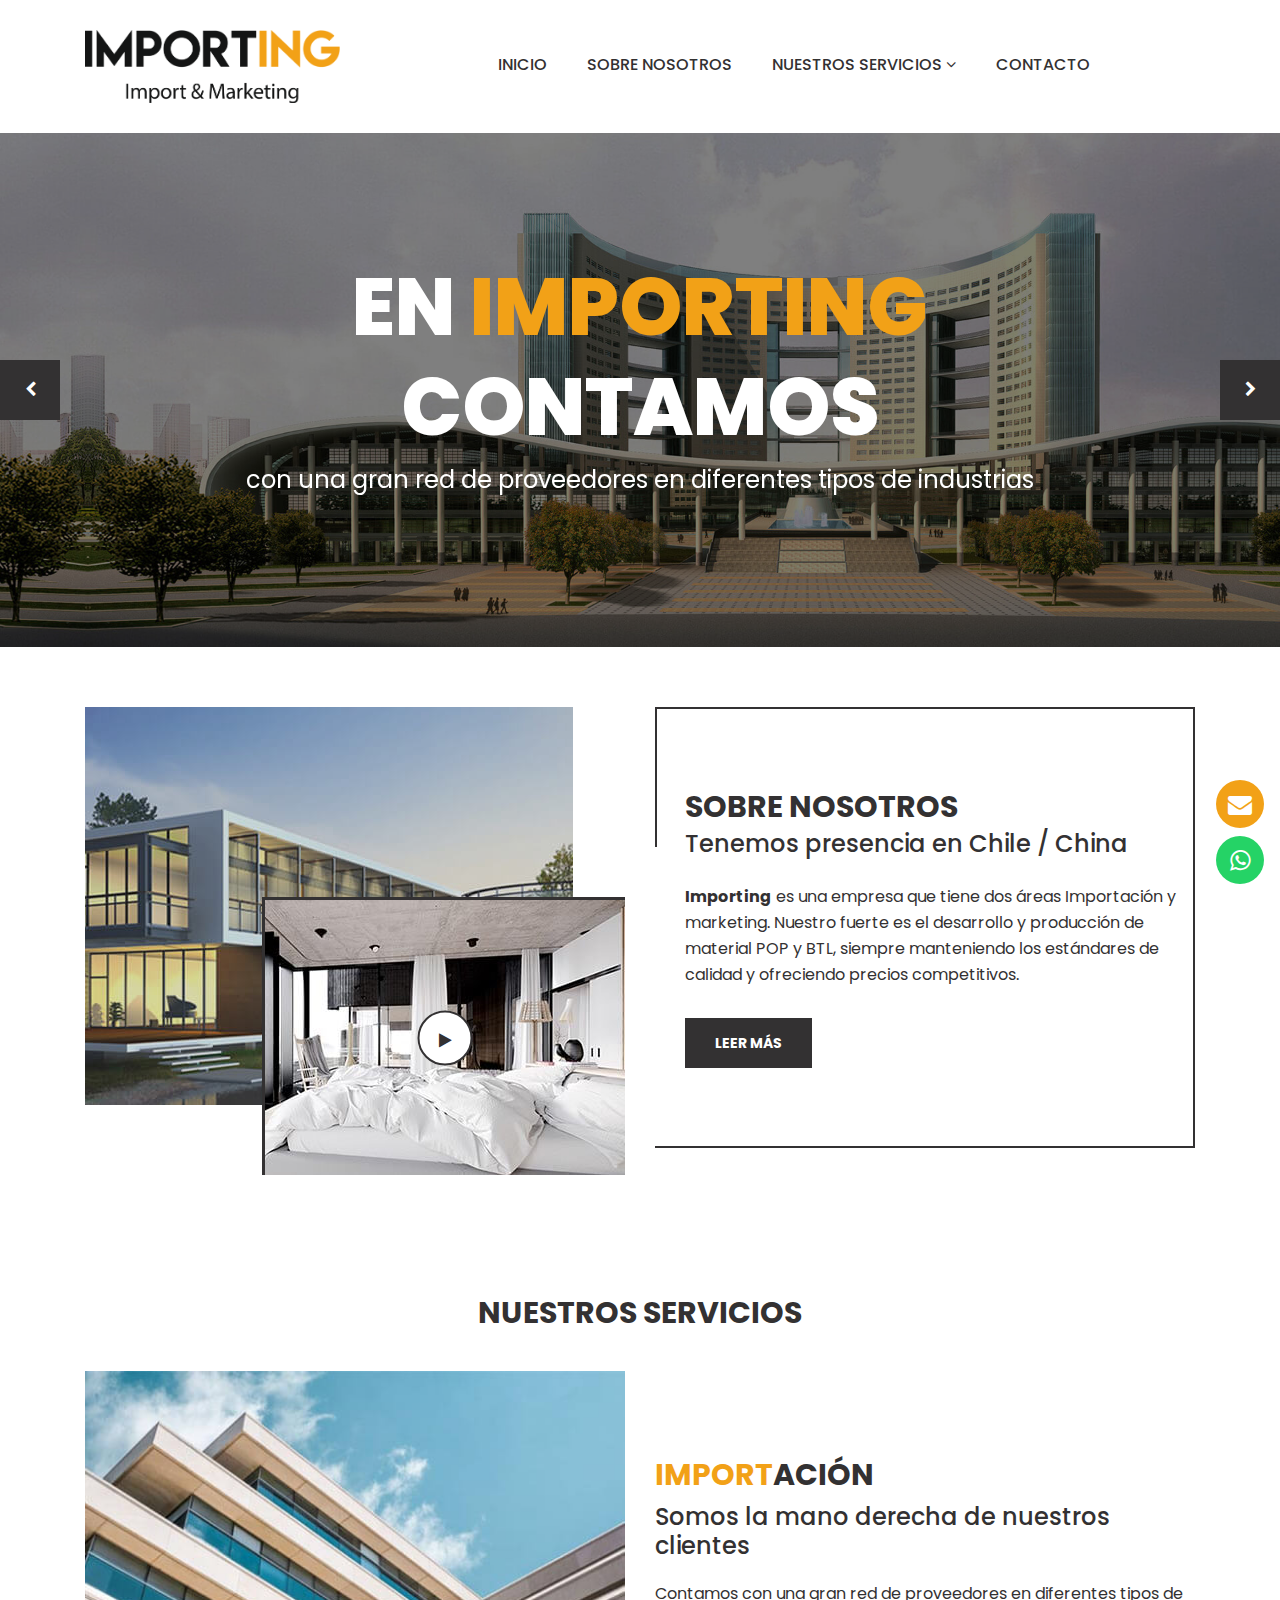
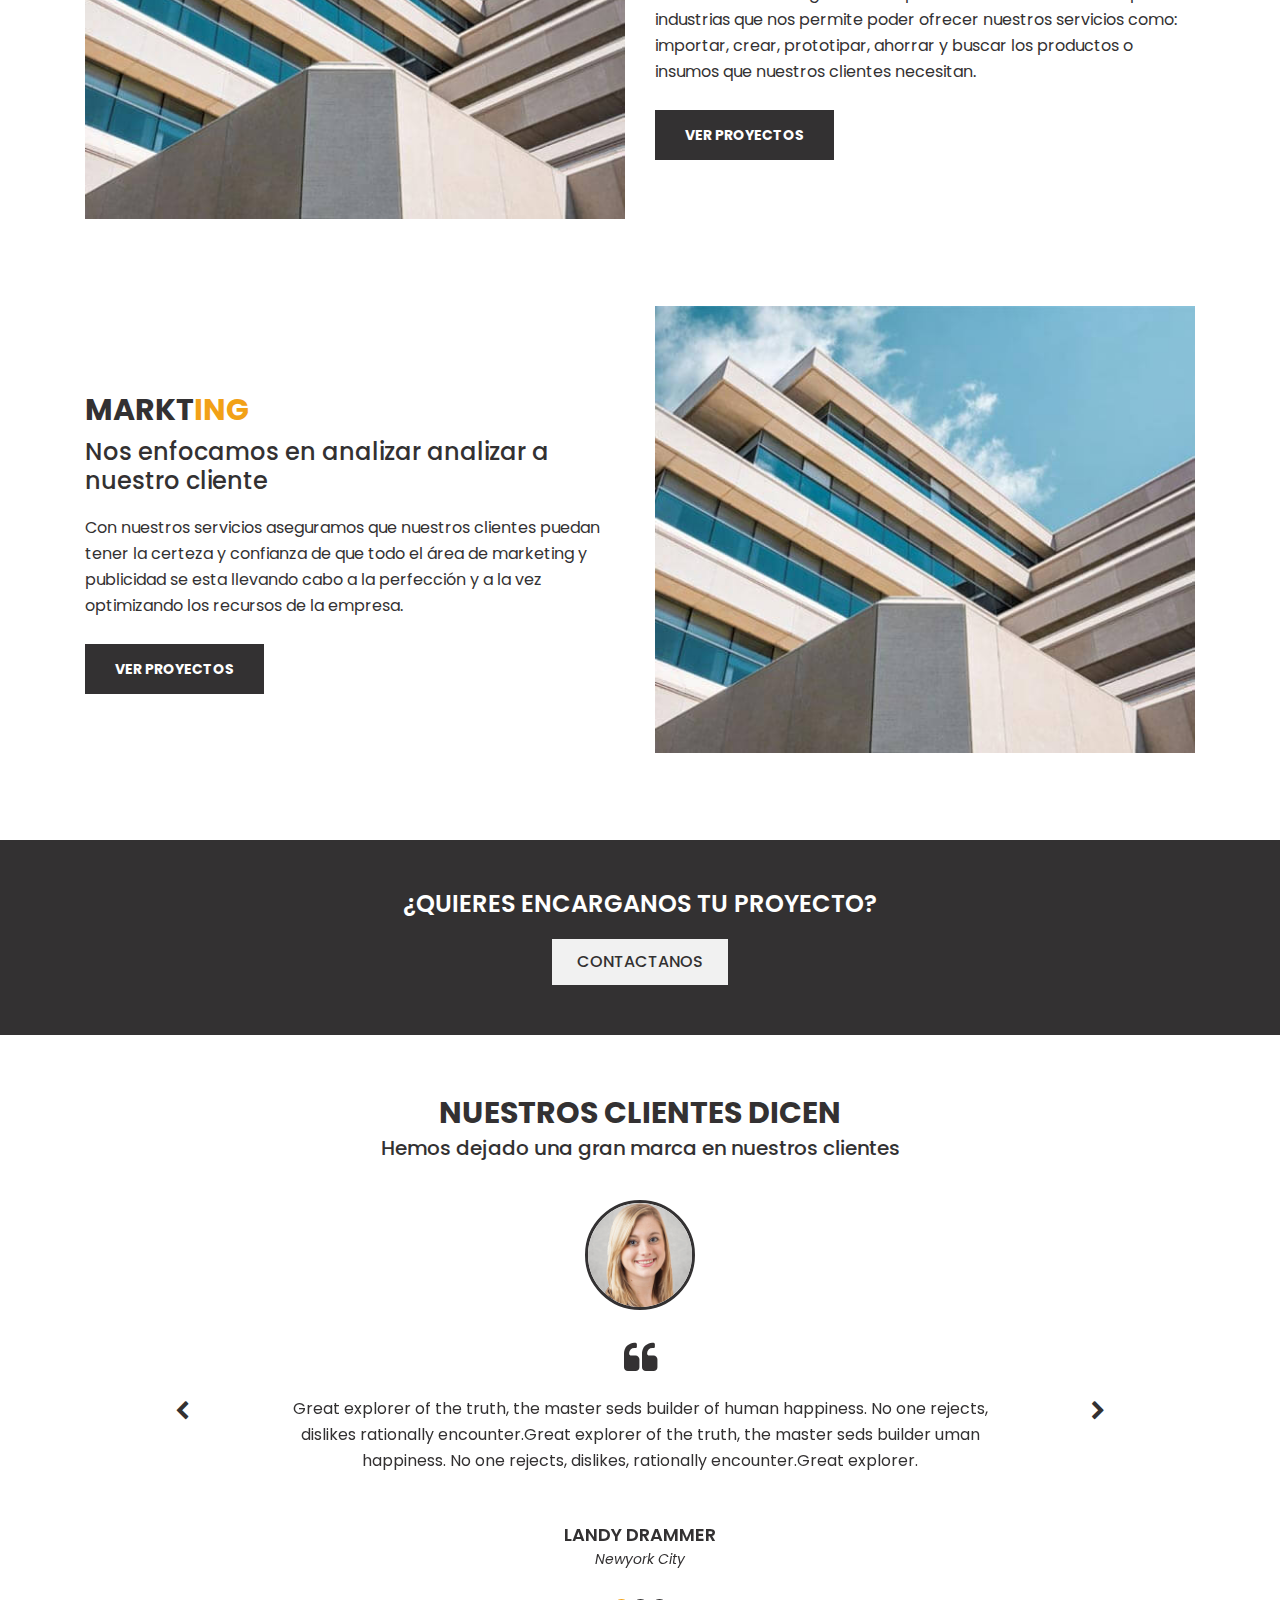
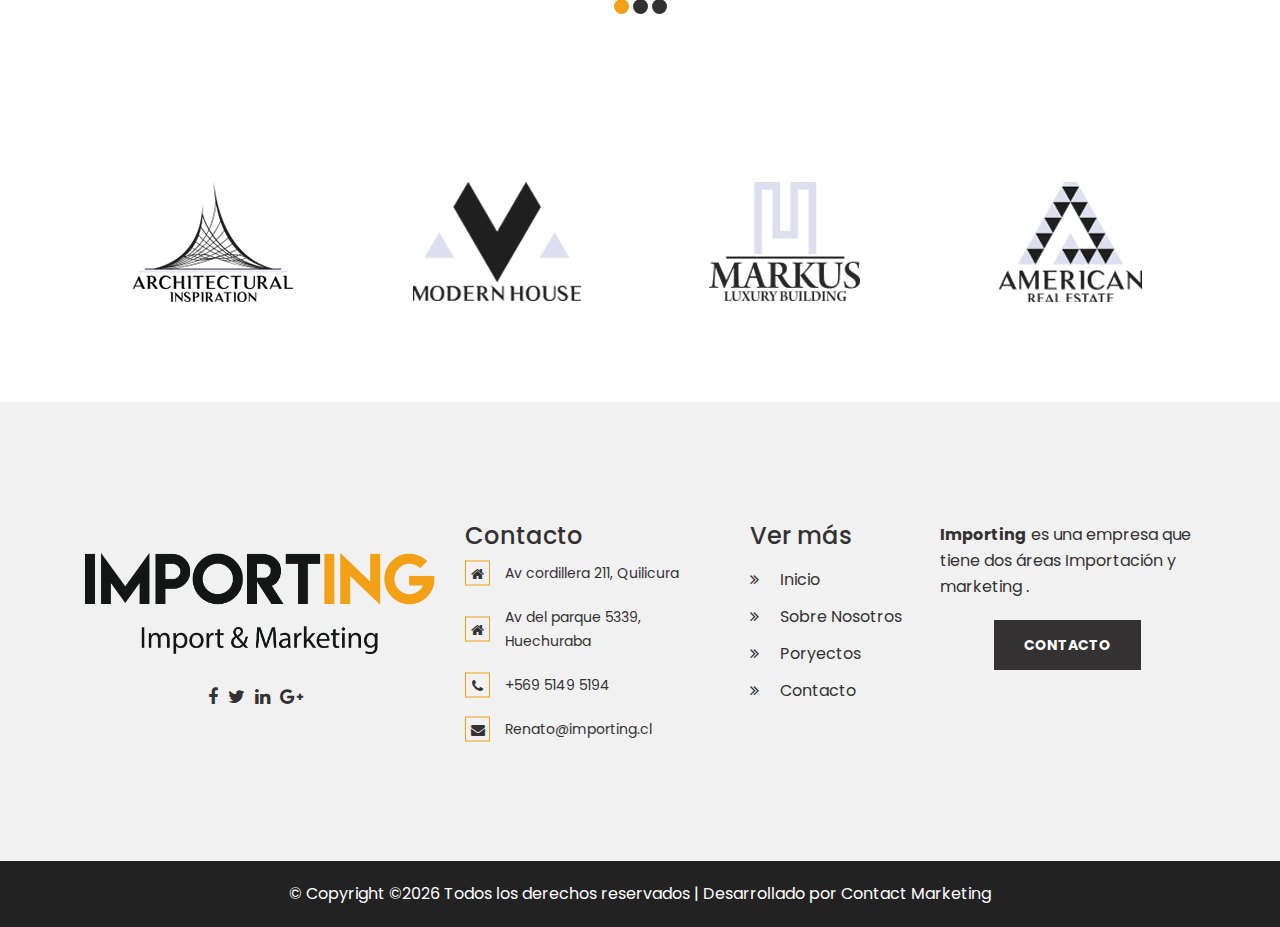
==== commit 7e993755: "add section import and marketing" ====
--- a/index.html
+++ b/index.html
@@ -52,7 +52,13 @@
                         <ul id="navigation">
                             <li><a href="#">Inicio</a></li>
                             <li><a href="sobre-nosotros.html">Sobre Nosotros</a></li>
-                            <li><a href="proyectos.html">Proyectos</a></li>
+                            <li><a href="javascript:void(0);">Nuestros Servicios <i class="fa fa-angle-down"></i></a>
+                                <ul>
+                                    <li><a href="importing.html">Importing</a></li>
+                                    <li><a href="marketing.html">Marketing</a></li>
+                                   
+                                </ul>    
+                            </li>                             
                             <li><a href="contacto.html">Contacto</a></li>
                         </ul>
                     </div>
@@ -146,111 +152,61 @@
         </div>
     </div>
     <!-- ablout-area end -->
-    <!-- service-area start -->
-    <div class="service-area bg-1">
+ 
+      <!-- services-area start -->
+      <div class="about-area3 ptb-120">
         <div class="container">
             <div class="row">
                 <div class="col-12">
                     <div class="section-title text-center">
-                        <h2>Nuestros Proyectos</h2>
+                        <h2>Nuestros Servicios</h2>
                         <h3></h3>
                     </div>
                 </div>
             </div>
-            <div class="row" style="    justify-content: center;            ">
-                <div class="col-sm-6 col-12 col-lg-4">
-                    <div class="service-wrap">
-                        <div class="service-img">
-                            <img src="assets/images/service/1.jpg" alt="">
-                        </div>
-                        <div class="service-content">
-                            <h4>
-                                Proyecto #1
-                            </h4>
-                            <p>Lorem ipsum dolor sit amet, consectetur adipiscing elit, sed do eiusmod tempor incididunt ut labore et dolore magna aliqua.</p>
-                            <a href="single-proyecto.html">Leer Más</a>
-                        </div>
-                    </div>
-                </div>
-                <div class="col-sm-6 col-12 col-lg-4">
-                    <div class="service-wrap">
-                        <div class="service-img">
-                            <img src="assets/images/service/2.jpg" alt="">
-                        </div>
-                        <div class="service-content">
-                            <h4>
-                                Proyecto #1
-                            </h4>
-                            <p>Lorem ipsum dolor sit amet, consectetur adipiscing elit, sed do eiusmod tempor incididunt ut labore et dolore magna aliqua.</p>
-                            <a href="single-proyecto.html">Leer Más</a>
-                        </div>
-                    </div>
-                </div>
-                <div class="col-sm-6 col-12 col-lg-4">
-                    <div class="service-wrap">
-                        <div class="service-img">
-                            <img src="assets/images/service/3.jpg" alt="">
-                        </div>
-                        <div class="service-content">
-                            <h4>
-                                Proyecto #1
-                            </h4>
-                            <p>Lorem ipsum dolor sit amet, consectetur adipiscing elit, sed do eiusmod tempor incididunt ut labore et dolore magna aliqua.</p>
-                            <a href="single-proyecto.html">Leer Más</a>
-                        </div>
-                    </div>
-                </div>
-                <div class="col-sm-6 col-12 col-lg-4">
-                    <div class="service-wrap">
-                        <div class="service-img">
-                            <img src="assets/images/service/4.jpg" alt="">
-                        </div>
-                        <div class="service-content">
-                            <h4>
-                                Proyecto #1
-                            </h4>
-                            <p>Lorem ipsum dolor sit amet, consectetur adipiscing elit, sed do eiusmod tempor incididunt ut labore et dolore magna aliqua.</p>
-                            <a href="single-proyecto.html">Leer Más</a>
-                        </div>
-                    </div>
-                </div>
-                <div class="col-sm-6 col-12 col-lg-4">
-                    <div class="service-wrap">
-                        <div class="service-img">
-                            <img src="assets/images/service/5.jpg" alt="">
-                        </div>
-                        <div class="service-content">
-                            <h4>
-                                Proyecto #1
-                            </h4>
-                            <p>Lorem ipsum dolor sit amet, consectetur adipiscing elit, sed do eiusmod tempor incididunt ut labore et dolore magna aliqua.</p>
-                            <a href="single-proyecto.html">Leer Más</a>
-                        </div>
-                    </div>
-                </div>
-                <div class="col-sm-6 col-12 col-lg-4">
-                    <div class="service-wrap">
-                        <div class="service-img">
-                            <img src="assets/images/service/6.jpg" alt="">
-                        </div>
-                        <div class="service-content">
-                            <h4>
-                                Proyecto #1
-                            </h4>
-                            <p>Lorem ipsum dolor sit amet, consectetur adipiscing elit, sed do eiusmod tempor incididunt ut labore et dolore magna aliqua.</p>
-                            <a href="single-proyecto.html">Leer Más</a>
-                        </div>
-                    </div>
-                </div>
-                <div style="justify-content: center; display: flex;">
-                    <a href="proyectos.html" class="readmore-btn">Ver Más</a>
-                </div>
-
-            </div>
+            <div class="row ptb-120" style="padding-top: 0;">
+                <div class="col-md-6">
+                    <div class="about-img3">
+                        <img src="assets/images/about/5.jpg" alt="">
+                    </div>
+                </div>
+                <div class="col-md-6">
+                    <div class="about-wrap3 about-wrap-2">
+                        <h2> <span style="color: #f2a117"> Import</span>ación</h2>
+                        <h3>Somos la mano derecha de nuestros clientes</h3>                     
+                        <p> Contamos con una gran red de proveedores en diferentes 
+                            tipos de industrias que nos permite poder ofrecer nuestros servicios como: 
+                            importar, crear, prototipar, ahorrar y buscar los productos o insumos que 
+                            nuestros clientes necesitan. </p>
+                        <a href="importing.html" class="readmore-btn">VER PROYECTOS</a>
+                    </div>
+                </div>
+            </div>
+            <div class="row revarce-wrap">
+                <div class="col-md-6">
+                    <div class="about-wrap3 about-wrap-2">
+                        <h2> Markt<span style="color: #f2a117">ing</span></h2>
+                        <h3>Nos enfocamos en analizar analizar a nuestro cliente</h3>                     
+                        <p>
+                           
+                            Con nuestros servicios aseguramos que nuestros clientes puedan tener 
+                            la certeza y confianza de que todo el área de marketing y publicidad 
+                            se esta llevando cabo a la perfección y a la vez optimizando los recursos 
+                            de la empresa.                        
+                        </p>
+                        <a href="marketing.html" class="readmore-btn">VER PROYECTOS</a>
+                    </div>
+                </div>
+                <div class="col-md-6">
+                    <div class="about-img3">
+                        <img src="assets/images/about/5.jpg" alt="">
+                    </div>
+                </div>
+            </div>
+
         </div>
     </div>
-    <!-- service-area end -->
-    <!-- quote-area start -->
+    <!-- services-area end -->
     <div class="quote-area">
         <div class="container">
             <div class="row">
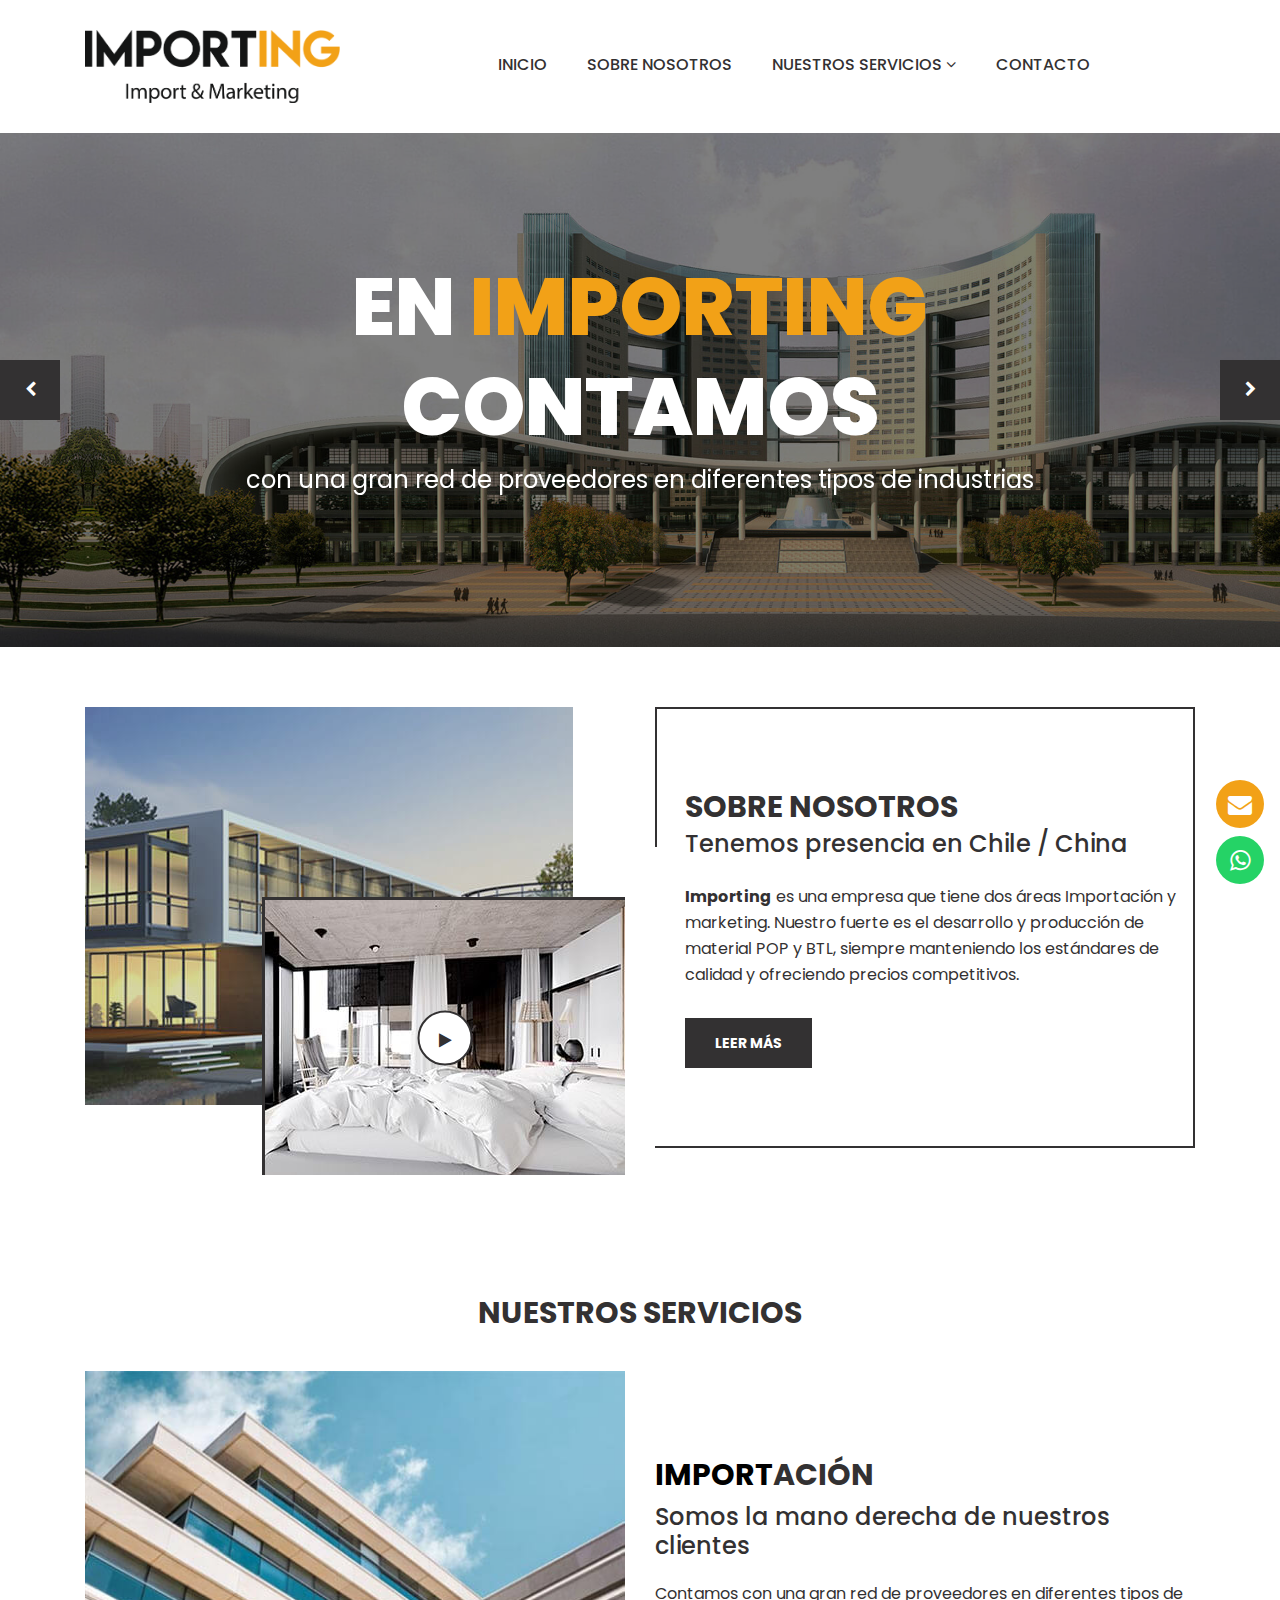
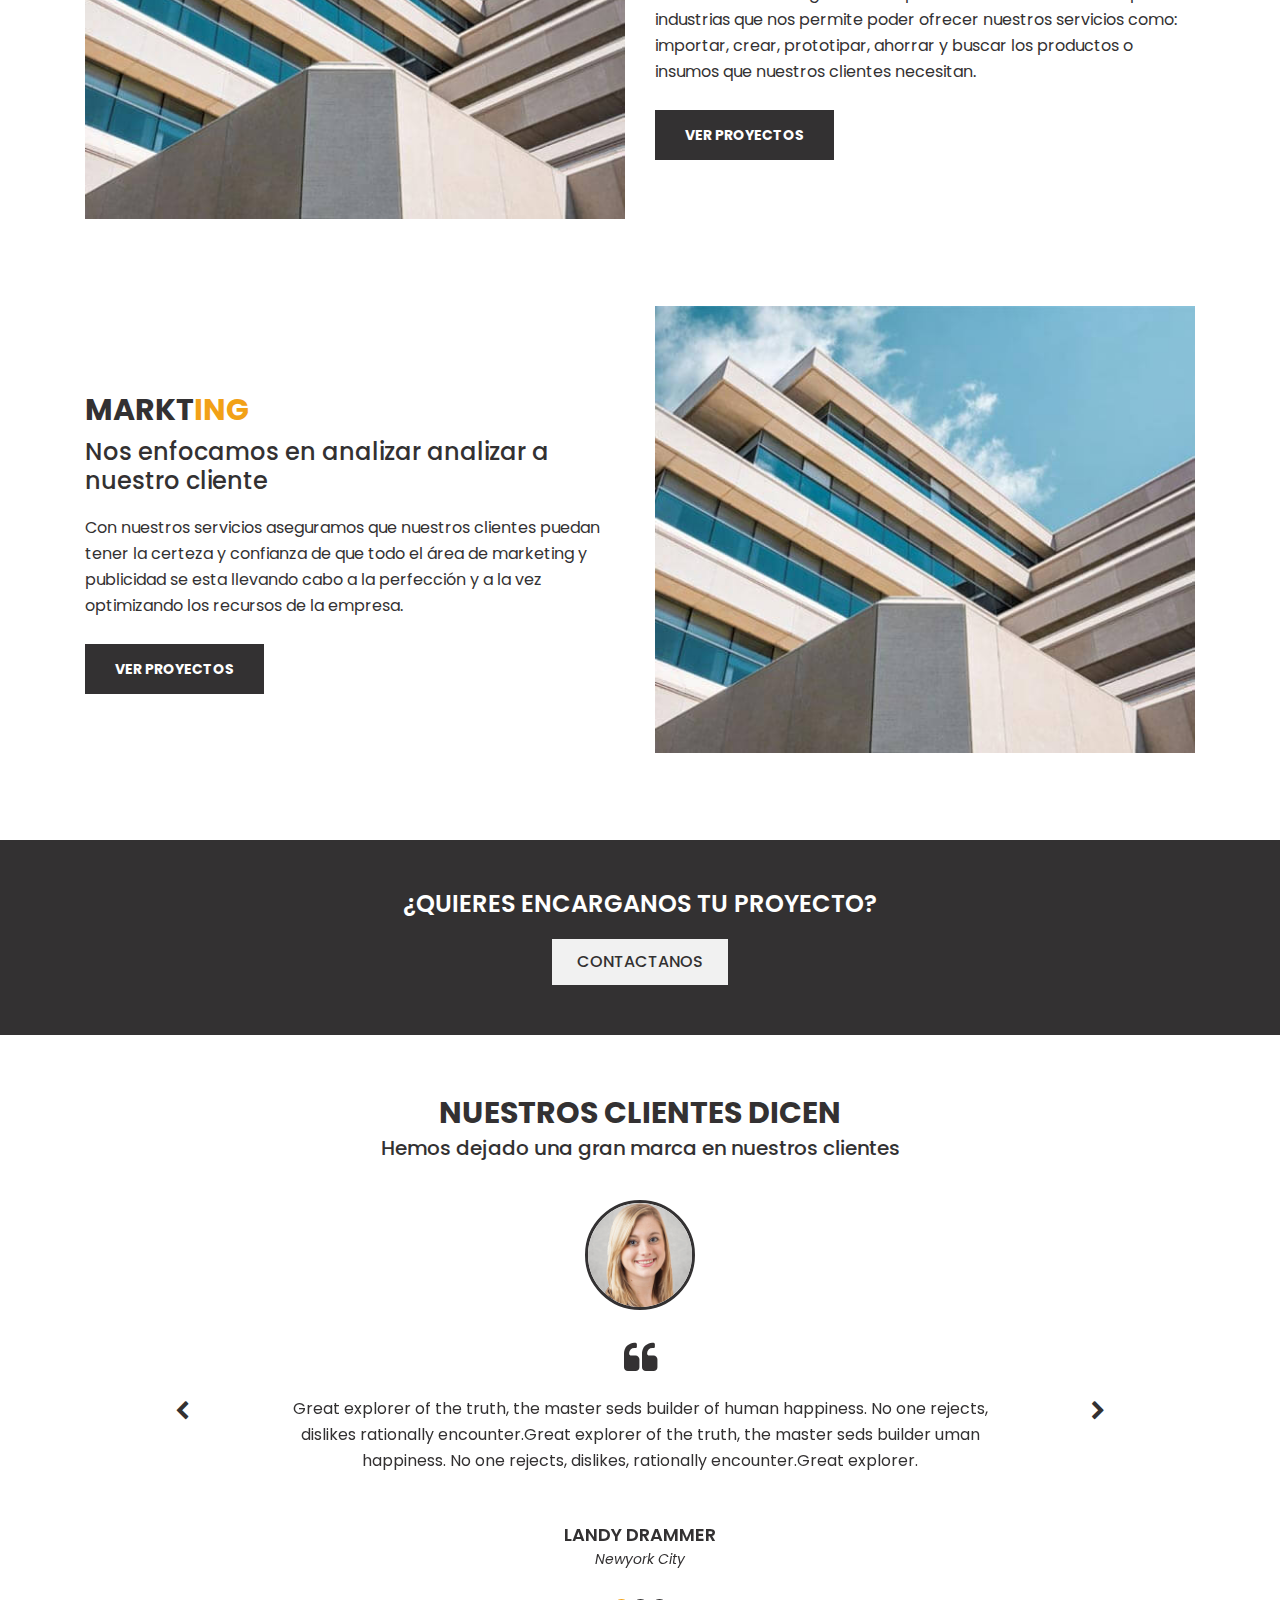
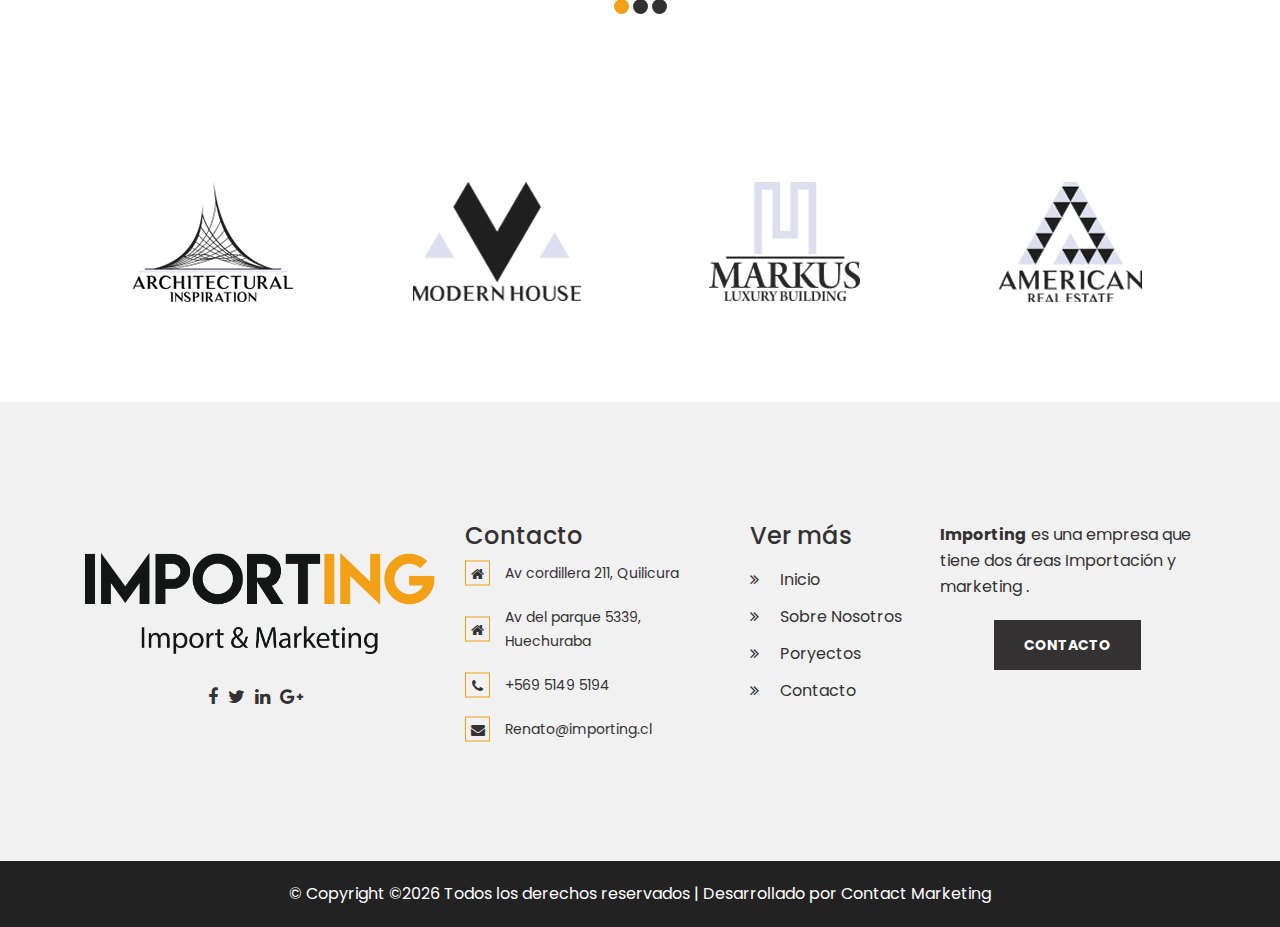
==== commit 90f5a57b: "change import for importacion" ====
--- a/index.html
+++ b/index.html
@@ -54,7 +54,7 @@
                             <li><a href="sobre-nosotros.html">Sobre Nosotros</a></li>
                             <li><a href="javascript:void(0);">Nuestros Servicios <i class="fa fa-angle-down"></i></a>
                                 <ul>
-                                    <li><a href="importing.html">Importing</a></li>
+                                    <li><a href="importing.html">Import</a></li>
                                     <li><a href="marketing.html">Marketing</a></li>
                                    
                                 </ul>    
@@ -172,7 +172,7 @@
                 </div>
                 <div class="col-md-6">
                     <div class="about-wrap3 about-wrap-2">
-                        <h2> <span style="color: #f2a117"> Import</span>ación</h2>
+                        <h2> <span style="color: #000"> Import</span>ación</h2>
                         <h3>Somos la mano derecha de nuestros clientes</h3>                     
                         <p> Contamos con una gran red de proveedores en diferentes 
                             tipos de industrias que nos permite poder ofrecer nuestros servicios como: 
